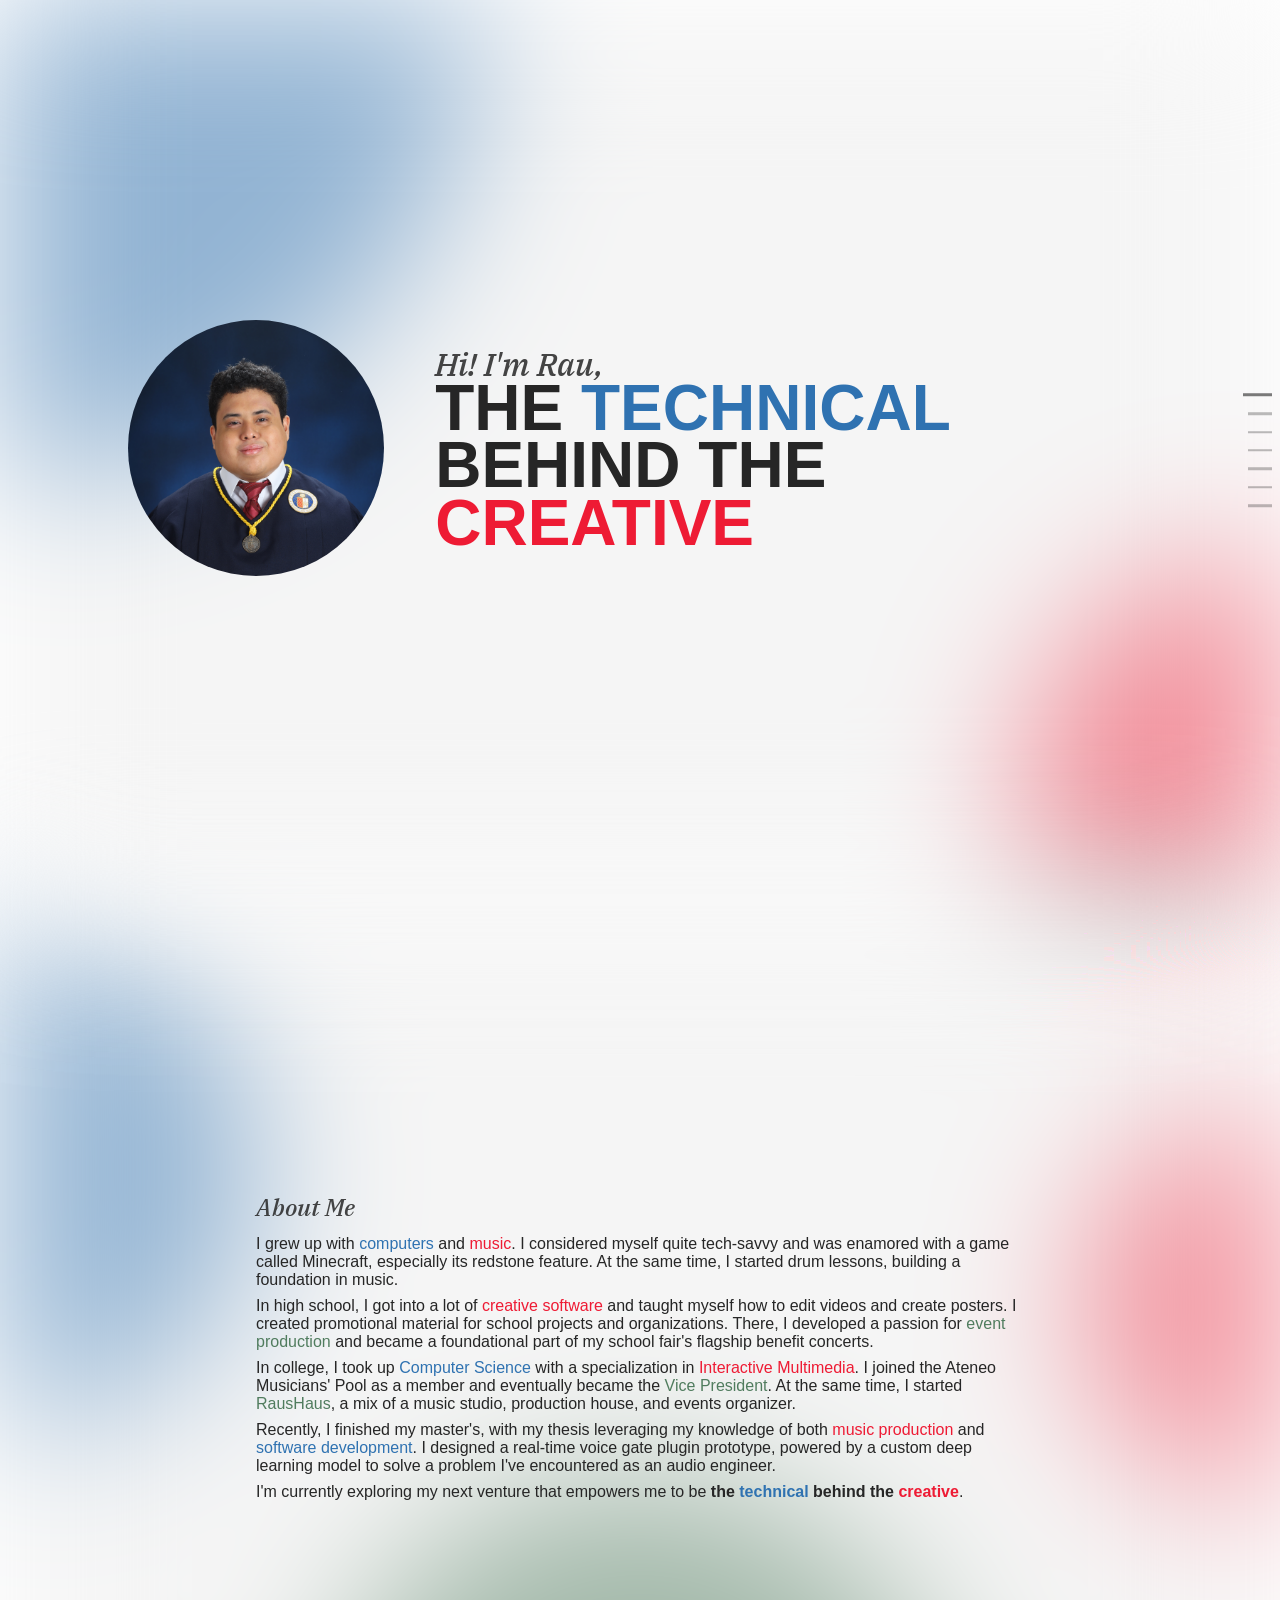
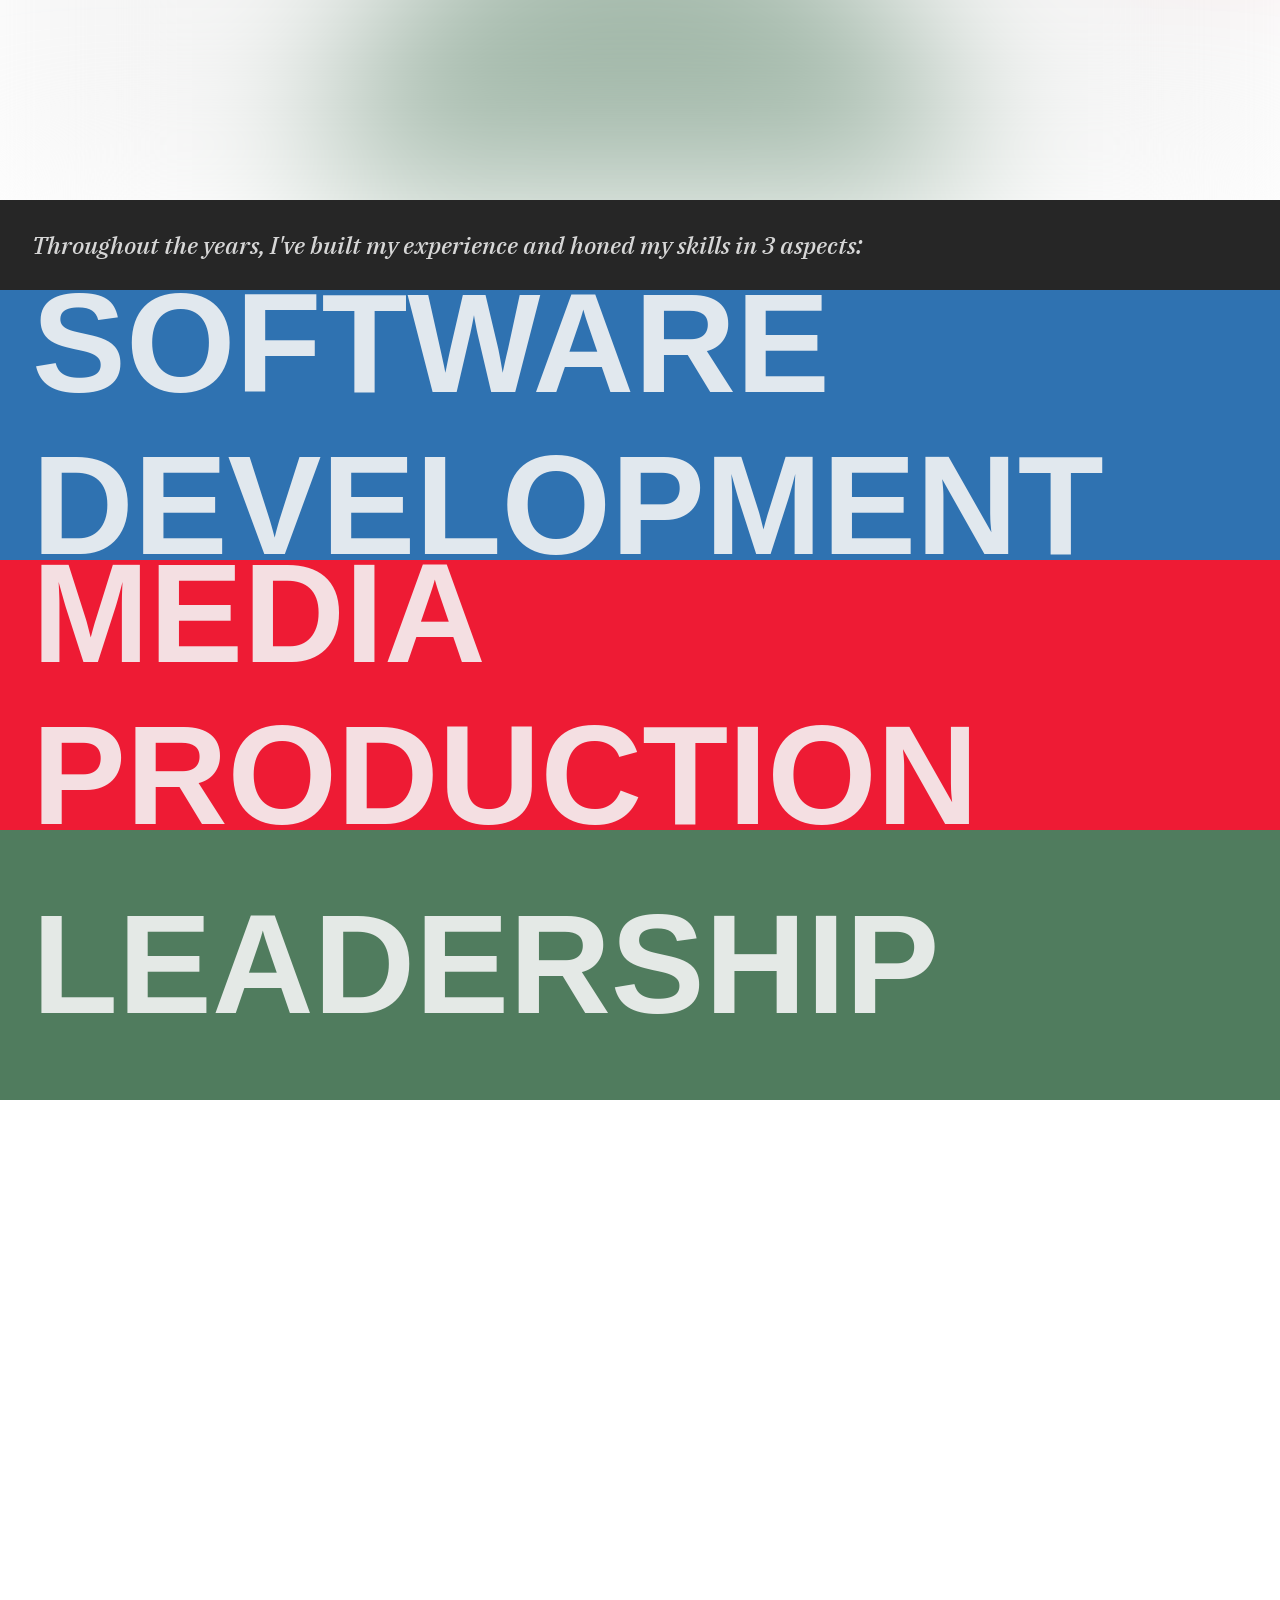
==== index.html @ 8a5af9f5 "Add spotify oembed cache for media portfolio" ====
<!DOCTYPE html>
<html lang="en" class="hide-scrollbar">
<link rel="apple-touch-icon" sizes="180x180" href="assets/favicon/apple-touch-icon.png">
<link rel="icon" type="image/png" sizes="32x32" href="assets/favicon/favicon-32x32.png">
<link rel="icon" type="image/png" sizes="16x16" href="assets/favicon/favicon-16x16.png">
<link rel="manifest" href="/site.webmanifest">
<head>
    <style>
    @import url('https://fonts.googleapis.com/css2?family=Google+Sans+Flex:opsz,wdth,wght,GRAD@6..144,25..151,1..1000,0..100&family=IBM+Plex+Serif:ital,wght@0,100;0,200;0,300;0,400;0,500;0,600;0,700;1,100;1,200;1,300;1,400;1,500;1,600;1,700&display=swap');
    </style>
    <meta charset="UTF-8">
    <meta name="viewport" content="width=device-width, initial-scale=1.0">
    <title>Rau Layug</title>
    <link rel="stylesheet" href="css/style.css">
    <script src="js/main.js" defer></script>
</head>
<body>
    <div class="scroll-indicator">
        <button class="scroll-line google-sans-flex-normal" data-target="#hero" aria-label="Go to Home section">
            <span class="scroll-line-visual"></span>
            <span class="scroll-line-label">Home</span>
        </button>
        <button class="scroll-line google-sans-flex-normal" data-target="#about" aria-label="Go to About section">
            <span class="scroll-line-visual"></span>
            <span class="scroll-line-label">About</span>
        </button>
        <button class="scroll-line google-sans-flex-normal" data-target="#experience" aria-label="Go to Experience section">
            <span class="scroll-line-visual"></span>
            <span class="scroll-line-label">Experience</span>
        </button>
        <button class="scroll-line google-sans-flex-normal" data-target="#experience?software-development" aria-label="Go to Software Development section">
            <span class="scroll-line-visual"></span>
            <span class="scroll-line-label">Software Development</span>
        </button>
        <button class="scroll-line google-sans-flex-normal" data-target="#experience?media-production" aria-label="Go to Media Production section">
            <span class="scroll-line-visual"></span>
            <span class="scroll-line-label">Media Production</span>
        </button>
        <button class="scroll-line google-sans-flex-normal" data-target="#experience?leadership" aria-label="Go to Leadership section">
            <span class="scroll-line-visual"></span>
            <span class="scroll-line-label">Leadership</span>
        </button>
        <button class="scroll-line google-sans-flex-normal" data-target="#contact" aria-label="Go to Contact section">
            <span class="scroll-line-visual"></span>
            <span class="scroll-line-label">Contact</span>
        </button>
    </div>

    <section id="hero">
        <div class="image">
            <img src="/assets/images/hero/toga.webp" alt="">
        </div>
        <div class="text">
            <h2 class="ibm-plex-serif-medium-italic">Hi! I'm Rau,</h2>
            <h1 class="google-sans-flex-extrabold">THE <span class="accent-1">TECHNICAL</span> <br>BEHIND THE <span class="accent-2">CREATIVE</span></h1>
        </div>
    </section>

    <section id="about">
        <h2 class="ibm-plex-serif-medium-italic">About Me</h2>
        <p class="google-sans-flex-normal">
            I grew up with <span class="accent-1">computers</span> and <span class="accent-2">music</span>. I considered myself quite tech-savvy and was enamored with a game called Minecraft, especially its redstone feature. At the same time, I started drum lessons, building a foundation in music.
        </p>
        <p class="google-sans-flex-normal">
            In high school, I got into a lot of <span class="accent-2">creative software</span> and taught myself how to edit videos and create posters. I created promotional material for school projects and organizations. There, I developed a passion for <span class="accent-3">event production</span> and became a foundational part of my school fair's flagship benefit concerts.
        </p>
        <p class="google-sans-flex-normal">
            In college, I took up <span class="accent-1">Computer Science</span> with a specialization in <span class="accent-2">Interactive Multimedia</span>. I joined the Ateneo Musicians' Pool as a member and eventually became the <span class="accent-3">Vice President</span>. At the same time, I started <span class="accent-3">RausHaus</span>, a mix of a music studio, production house, and events organizer.    
        </p>
        <p class="google-sans-flex-normal">
            Recently, I finished my master's, with my thesis leveraging my knowledge of both <span class="accent-2">music production</span> and <span class="accent-1">software development</span>. I designed a real-time voice gate plugin prototype, powered by a custom deep learning model to solve a problem I've encountered as an audio engineer.
        </p>
        <p class="google-sans-flex-normal">
            I'm currently exploring my next venture that empowers me to be <b>the <span class="accent-1">technical</span> behind the <span class="accent-2">creative</span></b>.
        </p>
    </section>

    <section id="experience">
        <div id="experience-override" class="aspects-menu">

            <!-- DESCRIPTION -->
            <div class="description">
                <h2 class="ibm-plex-serif-medium-italic">Throughout the years, I've built my experience and honed my skills in 3 aspects:</h2>
            </div>

            <!-- SOFTWARE DEVELOPMENT -->
            <div class="aspect" data-aspect="software-development">
                
                <div class="header">
                    <h1 class="google-sans-flex-extrabold-condensed">SOFTWARE DEVELOPMENT</h1>
                </div>

                <div class="content">
                    <!-- EDUCATION -->
                    <h1 class="google-sans-flex-extrabold">Education</h1>   
                    <div class="education">
                        <h2 class="ibm-plex-serif-medium-italic">Schooling</h2>
                        <div class="schooling-content">
                            <img src="/assets/images/software-development/admu_logo.webp" alt="ADMU Logo">

                            <ol class="timeline">
                                <li class="timeline-entry">
                                    <span class="timeline-marker"></span>
                                    <div class="timeline-body google-sans-flex-normal">
                                        <h3 class="school">Ateneo de Manila University</h3>
                                        <p class="degree">Master of Science, Computer Science</p>
                                        <p class="metadata">2024 - 2026 &nbsp;·&nbsp; GPA: 3.67</p>
                                        <p class="list-title">Scholarship</p>
                                        <ul class="list">
                                            <li>CHED DOST-SEI ERDT Scholar</li>
                                        </ul>
                                        <p class="list-title">Conference</p>
                                        <ul class="list">
                                            <li>2026 Joint International Conference on Digital Arts, Media and Technology with ECTI Northern Section Conference on Electrical, Electronics, Computer and Telecommunication Engineering (ECTI DAMT & NCON)</li>
                                            <li>Acceptance: AI and Machine Learning, Digital Arts and Media</li>
                                            <li>Publication: AI and Machine Learning</li>
                                        </ul>
                                        <p class="list-title">SOSE Recognition Program</p>
                                        <ul class="list">
                                            <li>Graduate Student Research and Publications</li>
                                            <li>Graduate Scholars</li>
                                            <li>Student Leaders</li>
                                            <li>Student Athletes, Performers, Competition Winners</li>
                                        </ul>
                                    </div>
                                </li>

                                <li class="timeline-entry">
                                    <span class="timeline-marker"></span>
                                    <div class="timeline-body google-sans-flex-normal">
                                        <h3 class="school">Ateneo de Manila University</h3>
                                        <p class="degree">Bachelor of Science, Computer Science</p>
                                        <p class="degree">Specialization in Interactive Multimedia</p>
                                        <p class="metadata">2020 - 2024 &nbsp;·&nbsp; GPA: 3.74</p>
                                        <p class="list-title">Awards</p>
                                        <ul class="list">
                                            <li>Magna Cum Laude</li>
                                        </ul>
                                    </div>
                                </li>
                            </ol>
                        </div>

                        <h2 class="ibm-plex-serif-medium-italic">Research</h2>
                        <div class="research-content">
                            <div class="research google-sans-flex-normal" data-tab-name="Master's Thesis">
                                <h3 class="title">Real-Time Speaker Sensitive Audio Gating via Supervised Frame-Level Speaker Recognition</h3>
                                <p class="desc">Presents a modification to the foundation of a noise gate plug-in to create a more intelligent and context-aware system focused on target-speaker identification. A supervised, text-independent, and frame-wise personal voice activity detection model based on <a href="https://www.researchgate.net/publication/345141910_Personal_VAD_Speaker-Conditioned_Voice_Activity_Detection" target="_blank">Ding et al. (2019)</a> is proposed and refined to process audio in real-time with minimal CPU utilization.</p>
                                <p class="desc">The model outperformed a standard noise gate, demonstrating the feasibility of applying deep learning models in real-time audio systems and the potential of personal voice activity detection as a control mechanism for adaptive audio effects.</p>
                                <p class="tech">Python, PyTorch, Torch, Google Colab, C++, JUCE Framework</p>
                                <hr>
                                <a href="https://ieeexplore.ieee.org/abstract/document/11460001/" class="button" target="_blank">IEEE Publication</a>
                            </div>
                            <div class="research google-sans-flex-normal" data-tab-name="Undergraduate Thesis">
                                <h3 class="title">Analyzing Queen's Discography Using K-Means, DBScan, and Affinity Propogation Based on Full and Reduced Musical Feature Sets</h3>
                                <p class="desc">Compares K-Means, DBSCAN, and Affinity Propagation clustering on Queen's discography using full and reduced musical feature sets extracted from preprocessed MIDI data.</p>
                                <p class="desc">Preprocessing included MIDI feature extraction, dataset pruning, and feature engineering. A custom analysis tool was also created in Google Sheets to compute quantitative data and aid in qualitative analysis.</p>
                                <p class="desc">The reduced feature set paired with Affinity Propagation gave the most analytically valuable results.</p>
                                <p class="tech">Python, scikit-learn, jSymbolic, Google Sheets</p>
                                <hr>
                                <a href="/assets/images/research/undergrad_thesis_poster.jpg" class="button" target="_blank">Thesis Poster</a>
                            </div>
                            <div class="research google-sans-flex-normal" data-tab-name="Host OS Hypervisor Comparative Analysis">
                                <h3 class="title">Comparative Analysis of the Impact of Host Operating System on the Performance of Type 2 Hypervisors</h3>
                                <p class="desc">Compares Windows 11, macOS, and Linux Mint as host operating systems for a Type 2 hypervisor, using a triple-boot setup on a single machine. Results show the impact of each host OS on virtual machine performance, thermal behavior, and resource utilization.</p>
                                <p class="desc">Findings highlight trade-offs between raw performance, thermal efficiency, and resource allocation across the three systems, offering guidance and trade-offs on selecting an optimal host OS for virtualization.</p>
                                <p class="tech">VirtualBox, Boot Camp, Geekbench, PassMark, RAMSpeed, MPrime</p>
                            </div>
                            <div class="research google-sans-flex-normal" data-tab-name="Webscraping & Sentiment Analysis">
                                <h3 class="title">Examining Player Popularity and Fan Discourse Surrounding Gilas Pilipinas on YouTube and Rappler</h3>
                                <p class="desc">Examines player popularity and fan discourse surrounding Gilas Pilipinas on YouTube and Rappler from July to September 2024. Using web scraping and sentiment analysis, the study identifies the most discussed players, sentiment trends per player, frequently associated keywords and language patterns, and key differences in tone and discourse style between the two platforms.</p>
                                <p class="desc">Findings highlight how platform and audience shape sports discourse, offering insight into the cultural dynamics of Gilas Pilipinas fandom in the Philippines.</p>
                                <p class="tech">Python, Beautiful Soup, YouTube API, NLTK, scikit-learn</p>
                            </div>
                        </div>
                    </div>

                    <!-- RESUME -->
                    <h1 class="google-sans-flex-extrabold">My Resume</h1>
                    <a href="/assets/software-development/rau_layug_cv.pdf" target="_blank" class="button google-sans-flex-normal">Rau Layug - CV</a>

                    <!-- PROJECTS -->
                    <h1 class="google-sans-flex-extrabold">Projects</h1>
                    <div class="projects google-sans-flex-normal">
                        
                        <!-- Portfolio Website -->
                        <div class="project left">
                            <div class="media">
                                <img class="expandable-image border-out" src="assets/images/software-development/portfolio_website.png" alt="personal portfolio website">
                            </div>
                            <div class="text" data-flex-basis="50">
                                <h2 class="ibm-plex-serif-medium-italic">Portfolio Website</h2>
                                <p class="desc">Designed and built a personal portfolio site from scratch in vanilla HTML, CSS, and JavaScript.</p>
                                <p class="desc">Features responsive design, media modals, a custom scrollbar, and scroll hijacking.</p>
                                <p class="desc">Deployed on GitHub Pages with a custom domain configured via Namecheap DNS.</p>
                                <p class="tech">HTML, CSS, JavaScript</p>
                            </div>
                        </div>
                        
                        <!-- Voice Gate -->
                        <div class="project right">
                            <div class="media">
                                <div class="voice-gate-grid">
                                    <img class="expandable-image border-out" src="assets/images/software-development/inference_thread.jpeg" alt="inference thread containing the model">
                                    <img class="expandable-image border-out" src="assets/images/software-development/main_thread.jpeg" alt="main audio processing thread">
                                    <img class="expandable-image border-in" src="assets/images/software-development/embedding_menu.jpeg" alt="embedding submenu">
                                    <img class="expandable-image border-in" src="assets/images/software-development/voice_gate_ui.jpeg" alt="voice gate menu ui">
                                </div>
                            </div>
                            <div class="text" data-flex-basis="50">
                                <h2 class="ibm-plex-serif-medium-italic">Voice Gate Audio Plugin</h2>
                                <p class="desc">A VST/AU plugin prototype that identifies the active speaker in real time and gates the signal accordingly, allowing a target voice through while suppressing unwanted speakers or background talkers.</p>
                                <p class="desc">Product of my Master's Thesis.</p>
                                <p class="tech">Torch, C++, JUCE Framework</p>
                            </div>
                        </div>

                        <!-- Captioning Pipeline -->
                        <div class="project left">
                            <div class="media">
                                <div class="media-card video" data-id="LPWzZl-3Rhk" data-message="Please turn on closed captions (cc)"></div>
                            </div>
                            <div class="text" data-flex-basis="60">
                                <h2 class="ibm-plex-serif-medium-italic">Karaoke-Style Video Captioning Pipeline</h2>
                                <p class="desc">This pipeline automates the creation of karaoke-style subtitles for music video releases.</p>
                                <p class="desc">Vocal audio and corresponding lyrics are fed into <a href="https://github.com/jianfch/stable-ts" target="_blank">stable-ts</a>, an OpenAI Whisper-based tool, to align word timing. Output is batch converted to .ass subtitle format, verified in Aegisub, and batch converted to .ytt for upload to YouTube.</p>
                                <p class="desc">This tool has been customized for RausHaus Productions' kareoke-style video releases, streamlining a process that would otherwise require manual subtitle timing for every release.</p>
                                <p class="tech">Python, stable-ts, Aegisub, YTSubConverter</p>
                            </div>
                        </div>
                    </div>

                    <!-- SKILLS -->
                    <h1 class="google-sans-flex-extrabold">Skills</h1>

                    <h2 class="ibm-plex-serif-medium-italic">Tools</h2>
                    <div class="skills google-sans-flex-normal">
                        
                        <!-- languages -->
                        <div class="skill-category">
                            <h3 class="label bg-accent-1">Languages</h3>
                            <div class="category-element-container">
                                <div class="category-element hoverable" data-picture="python" data-name="Python" data-href="https://www.python.org/"></div>
                                <div class="category-element hoverable" data-picture="cpp" data-name="C++" data-href="https://isocpp.org/"></div>
                                <div class="category-element hoverable" data-picture="java" data-name="Java" data-href="http://oracle.com/java/"></div>
                                <div class="category-element hoverable" data-picture="google_apps_script" data-name="Google Apps Script" data-href="https://developers.google.com/apps-script"></div>
                                <div class="category-element hoverable" data-picture="html" data-name="HTML" data-href="https://html.spec.whatwg.org/"></div>
                                <div class="category-element hoverable" data-picture="css" data-name="CSS" data-href="https://www.w3.org/TR/css/"></div>
                                <div class="category-element hoverable" data-picture="javascript" data-name="JavaScript" data-href="https://www.oracle.com/developer/javascript/"></div>
                            </div>
                        </div>

                        <!-- frameworks & libraries -->
                        <div class="skill-category">
                            <h3 class="label bg-accent-1">Frameworks &amp; Libraries</h3>
                            <ul class="category-element-container">
                                <div class="category-element hoverable" data-picture="juce" data-name="JUCE" data-href="https://juce.com/"></div>
                                <div class="category-element hoverable" data-picture="nltk" data-name="Natural Language Toolkit" data-href="https://www.nltk.org/"></div>
                                <div class="category-element hoverable" data-picture="numpy" data-name="NumPy" data-href="https://numpy.org/"></div>
                                <div class="category-element hoverable" data-picture="pandas" data-name="Pandas" data-href="https://pandas.pydata.org/"></div>
                                <div class="category-element hoverable" data-picture="pytorch" data-name="PyTorch" data-href="https://pytorch.org/"></div>
                                <div class="category-element hoverable" data-picture="scikit_learn" data-name="scikit-learn" data-href="http://scikit-learn.org/"></div>
                                <div class="category-element hoverable" data-picture="seaborn" data-name="Seaborn" data-href="https://seaborn.pydata.org/"></div>
                            </ul>
                        </div>

                        <!-- tools & platforms -->
                        <div class="skill-category">
                            <h3 class="label bg-accent-1">Tools &amp; Platforms</h3>
                            <ul class="category-element-container">
                                <div class="category-element hoverable" data-picture="colab" data-name="Google Colab" data-href="https://colab.research.google.com/"></div>
                                <div class="category-element hoverable" data-picture="github" data-name="GitHub" data-href="https://github.com/"></div>
                                <div class="category-element hoverable" data-picture="vscode" data-name="Visual Studio Code" data-href="https://code.visualstudio.com/"></div>
                            </ul>
                        </div>
                    </div>

                    <h2 class="ibm-plex-serif-medium-italic">Courses</h2>
                    <div class="courses google-sans-flex-normal">
                        <div class="course-entry box-shadow">
                            <img src="assets/images/software-development/the_odin_project.png" alt="">
                            <div class="text">
                                <h3 class="title">Web Development Foundations</h3>
                                <div class="foundation">The Odin Project</div>
                                <p class="desc">HTML, CSS, JavaScript fundamentals, Git, command line basics, and responsible problem-solving for beginning web development.</p>
                            </div>
                        </div>

                        <div class="course-entry box-shadow">
                            <img src="assets/images/software-development/udemy.jpg" alt="">
                            <div class="text">
                                <h3 class="title">Speaker Recognition by Quan Wang</h3>
                                <div class="foundation">Udemy</div>
                                <p class="desc">Audio processing, feature extraction, speaker recognition, machine learning, and neural networks. Python and PyTorch for machine learning.</p>
                            </div>
                        </div>
                    </div>
                </div>
            </div>

            <!-- MEDIA PRODUCTION -->
            <div class="aspect" data-aspect="media-production">
                <div class="header">
                    <h1 class="google-sans-flex-extrabold-condensed">MEDIA PRODUCTION</h1>
                </div>
                <div class="content">

                    <!-- SHORT WRITEUP -->
                    <h1 class="google-sans-flex-extrabold">My Creative Journey</h1>
                    <p class="google-sans-flex-normal">
                        In preschool to grade school, I took up drum lessons as a hobby. From high school, I taught myself other instruments and picked up music production software along the way.
                    </p>
                    <p class="google-sans-flex-normal">
                        Along the way, I also got into video editing and graphic design. At this point multimedia has been a key skill of mine.
                    </p>
                    
                    <!-- PORTFOLIO -->
                    <h1 class="google-sans-flex-extrabold">Portfolio</h1>
                    
                    <!-- audio -->
                    <div class="portfolio-container">
                        <h2 class="ibm-plex-serif-medium-italic">Audio</h2>

                        <div class="filter google-sans-flex-normal">
                            <div class="button">Filter</div>
                            <div class="panel">
                                <div class="option-container">
                                    <span class="label">ROLE</span>
                                    <hr>
                                    <div class="option" data-value="production"></div>
                                    <div class="option" data-value="mixing"></div>
                                    <div class="option" data-value="mastering"></div>
                                </div>
                                <div class="option-container">
                                    <span class="label">INSTRUMENT</span>
                                    <hr>
                                    <div class="option" data-value="guitar"></div>
                                    <div class="option" data-value="drums"></div>
                                    <div class="option" data-value="bass"></div>
                                    <div class="option" data-value="synth"></div>
                                    <div class="option" data-value="keys"></div>
                                    <div class="option" data-value="percussion"></div>
                                </div>
                            </div>
                        </div>

                        <div class="google-sans-flex-normal works-wrapper">
                            <div class="media-card song" data-id="1kYQKiIcKlb50gdGV0bQgI" data-artist="Kai Buizon, crwn" data-chips="mixing,mastering"></div>
                            <div class="media-card song" data-id="0ow5vB5lXD4qgyIxfPpyQM" data-artist="Lucas Pison" data-chips="mixing,mastering"></div>
                            <div class="media-card song" data-id="3iagBbwPvqBZ2kFQnemEE6" data-artist="Lucas Pison, Chezka" data-chips="mixing,mastering"></div>
                            <div class="media-card song" data-id="3bpPHTbLo2wiF2x4J4y0Cj" data-artist="Lucas Pison" data-chips="production,mixing,mastering,drums"></div>
                            <div class="media-card song" data-id="32IWTxGjwmhxCUWKBgecsQ" data-artist="Lucas Pison" data-chips="production,mixing,mastering,drums"></div>
                            <div class="media-card song" data-id="1juV1TCsmEqNL03TVk8k5x" data-artist="Lucas Pison" data-chips="production,mixing,mastering,drums"></div>
                            <div class="media-card song" data-id="2haqjiB5dQSfwovW5oiUn0" data-artist="Kai Buizon" data-chips="production,mixing,mastering,guitar,drums,bass,synth,keys,percussion"></div>
                            <div class="media-card song" data-id="4FaWPZS9dsm8k8sPkd44W1" data-artist="Franz Guico" data-chips="production,mixing,mastering,drums"></div>
                            <div class="media-card song" data-id="0QCwknZiYdZRHkjac10BOI" data-artist="Carrot Mayor, Austri" data-chips="production,mixing,mastering,guitar,synth,keys"></div>
                            <div class="media-card song" data-id="0MYRK3ocJnenzLJBp1GxmD" data-artist="Chezka" data-chips="drums"></div>
                            <div class="media-card song" data-id="6mQKP6IMP9Qg2g3Ju0bbc2" data-artist="Kai Buizon" data-chips="production,mixing,mastering,drums,percussion"></div>
                            <div class="media-card song" data-id="3E7EsJm3RxeRrnSMiupBrC" data-artist="15J" data-chips="production,mixing,mastering"></div>
                            <div class="media-card song" data-id="3g7yrEUqTBxUVWvsBXFMVq" data-artist="Lucy Dee" data-chips="production,mixing,mastering"></div>
                            <div class="media-card song" data-id="60oohRtbXDZbyEmpO6oEAt" data-artist="Lucy Dee" data-chips="production,mixing,mastering"></div>
                            <div class="media-card song" data-id="5UNFbQZaxC88MuxfZOTp6V" data-artist="Lucy Dee" data-chips="production,mixing,mastering"></div>
                            <div class="media-card song" data-id="64eiQPbADxKi4H8N0bgwpK" data-artist="Lucy Dee" data-chips="production,mixing,mastering"></div>
                            <div class="media-card song" data-id="1KfxbuUy9cWsPRjuuljShz" data-artist="Lagooon" data-chips="production,mixing,mastering,synth"></div>
                            <div class="media-card song" data-id="3BhOzMmYRcTHbzmH7X59lH" data-artist="Lagooon" data-chips="production,mixing,mastering,drums"></div>
                            <div class="media-card song" data-id="0KhegH7Z23Dez5NglRrQbr" data-artist="Lagooon" data-chips="production,mixing,mastering,drums"></div>
                            <div class="media-card song" data-id="2fVtuaYfVXX64mkuAHGBUE" data-artist="Austri" data-chips="production,mixing,mastering,drums,percussion"></div>
                            <div class="media-card song" data-id="4DCOZFMGjRxtiAwLhyTI6r" data-artist="Austri" data-chips="production,mixing,mastering,drums"></div>
                            <div class="media-card song" data-id="2Whketr8HKdZx8LVTaj05M" data-artist="Austri" data-chips="production,mixing,mastering"></div>
                            <div class="media-card song" data-id="6omGpXXBK0tM03XOhn5ERV" data-artist="Austri" data-chips="production,mixing,mastering,percussion"></div>
                            <div class="media-card song" data-id="5lCtCHQSn1GT8Bl5sqL7qo" data-artist="Austri" data-chips="production,mixing,mastering"></div>
                            <div class="media-card song" data-id="72sRAIUPIKOJ6xJIMzdmdw" data-artist="Franz Guico" data-chips="production,mixing,mastering"></div>
                            <div class="media-card song" data-id="3xRDwgMuIpHhwYhFgmXYYI" data-artist="Franz Guico" data-chips="production,mixing,mastering,drums"></div>
                            <div class="media-card song" data-id="6bWN5GvozwypfQqcaLMgmW" data-artist="Franz Guico" data-chips="production,mixing,mastering"></div>
                            <div class="media-card song" data-id="70Xh6rPSOqaknC4JZAGO6d" data-artist="Franz Guico" data-chips="production,mixing,mastering,drums"></div>
                            <div class="media-card song" data-id="1LnhOtkfLIJCDZN2tvzHpK" data-artist="Franz Guico" data-chips="mixing,mastering"></div>
                            <div class="media-card song" data-id="7ieJTv5nDCDMLYdeBesVzF" data-artist="Franz Guico" data-chips="production,mixing,mastering,percussion"></div>
                            <div class="media-card song" data-id="70X0O8es8b43ZsZd2CAJti" data-artist="Franz Guico" data-chips="production,mixing,mastering,drums"></div>
                            <div class="media-card song" data-id="5HEI2rmQyjvREYu30rMiWm" data-artist="15J" data-chips="mixing,mastering"></div>
                            <div class="media-card song" data-id="42rm5mIAvkZbl01IOtazQY" data-artist="vice*" data-chips="mixing,mastering"></div>
                            <div class="media-card song" data-id="0QcVotYSMxZqCHhHRcaUqs" data-artist="Franz Guico" data-chips="production,mixing,mastering"></div>
                            <div class="media-card song" data-id="03B9qkMF0i6rollZHWSvPw" data-artist="Franz Guico" data-chips="production,mixing,mastering,drums"></div>
                        </div>
                    </div>
                    
                    <!-- video -->
                    <div class="portfolio-container">
                        <h2 class="ibm-plex-serif-medium-italic">Video</h2>
                        <div class="filter google-sans-flex-normal">
                            <div class="button">Filter</div>
                            <div class="panel">
                                <div class="option-container">
                                    <div class="option" data-value="management"></div>
                                    <div class="option" data-value="audio"></div>
                                    <div class="option" data-value="editing"></div>
                                </div>
                            </div>
                        </div>
                        <div class="google-sans-flex-normal works-wrapper">
                            <div class="media-card video" data-id="Kdvhs_dLAKI" data-chips="management,audio,editing"></div>
                            <div class="media-card video" data-id="UFdLqlq3BJY" data-chips="management,audio,editing"></div>
                            <div class="media-card video" data-id="jv45Pl7Kz9s" data-chips="management,audio,editing"></div>
                            <div class="media-card video" data-id="Cgroqm2gbfA" data-chips="management,audio,editing"></div>
                            <div class="media-card video" data-id="Ihft8OMU7EU" data-chips="management,audio,editing"></div>
                            <div class="media-card video" data-id="o66v2zbVj9c" data-chips="management,audio,editing"></div>
                            <div class="media-card video" data-id="JeVCArN2fTg" data-chips="management,audio,editing"></div>
                            <div class="media-card video" data-id="Fi_gxaNS4jQ" data-chips="management,audio,editing"></div>
                            <div class="media-card video" data-id="tLKYVPxtA7A" data-chips="management,audio,editing"></div>
                            <div class="media-card video" data-id="-HsdqSGeH-c" data-chips="management,audio,editing"></div>
                            <div class="media-card video" data-id="IsINANFeIpk" data-chips="management,audio,editing"></div>
                            <div class="media-card video" data-id="JfMWOOFmHc4" data-chips="audio"></div>
                            <div class="media-card video" data-id="W_HeYRhwxtU" data-chips="management,audio"></div>
                            <div class="media-card video" data-id="PLVIZiBPc4w" data-chips="management,audio"></div>
                        </div>
                    </div>

                    <!-- SKILLS -->
                    <h1 class="google-sans-flex-extrabold">Tools</h1>
                    <div class="skills google-sans-flex-normal">
                        
                        <!-- audio -->
                        <div class="skill-category">
                            <h3 class="label bg-accent-2">Audio</h3>
                            <div class="category-element-container">
                                <div class="category-element hoverable" data-picture="logic_pro" data-name="Logic Pro" data-href="https://www.apple.com/logic-pro/"></div>
                                <div class="category-element hoverable" data-picture="ableton_live" data-name="Ableton Live" data-href="https://www.ableton.com/en/"></div>
                                <div class="category-element hoverable" data-picture="reaper" data-name="Reaper" data-href="https://www.reaper.fm/"></div>
                                <div class="category-element hoverable" data-picture="wwise" data-name="Wwise" data-href="https://www.audiokinetic.com/en/wwise/"></div>
                                <div class="category-element hoverable" data-picture="max" data-name="Max" data-href="https://cycling74.com/products/max"></div>
                                <div class="category-element hoverable" data-picture="audacity" data-name="Audacity" data-href="https://www.audacityteam.org/"></div>
                            </div>
                        </div>
                        
                        <!-- video -->
                        <div class="skill-category">
                            <h3 class="label bg-accent-2">Video</h3>
                            <div class="category-element-container">
                                <div class="category-element hoverable" data-picture="davinci_resolve" data-name="DaVinci Resolve" data-href="https://www.blackmagicdesign.com/products/davinciresolve"></div>
                                <div class="category-element hoverable" data-picture="premiere_pro" data-name="Adobe Premiere Pro" data-href="https://www.adobe.com/products/premiere.html"></div>
                                <div class="category-element hoverable" data-picture="final_cut_pro" data-name="Final Cut Pro" data-href="https://www.apple.com/final-cut-pro/"></div>
                                <div class="category-element hoverable" data-picture="after_effects" data-name="Adobe After Effects" data-href="https://www.adobe.com/products/aftereffects.html"></div>
                                <div class="category-element hoverable" data-picture="obs_studio" data-name="OBS Studio" data-href="https://obsproject.com/"></div>
                            </div>
                        </div>
                        
                        <!-- graphics -->
                        <div class="skill-category">
                            <h3 class="label bg-accent-2">Graphics</h3>
                            <div class="category-element-container">
                                <div class="category-element hoverable" data-picture="photoshop" data-name="Adobe Photoshop" data-href="https://www.adobe.com/products/photoshop.html"></div>
                                <div class="category-element hoverable" data-picture="illustrator" data-name="Adobe Illustrator" data-href="https://www.adobe.com/products/illustrator.html"></div>
                                <div class="category-element hoverable" data-picture="figma" data-name="Figma" data-href="https://www.figma.com/"></div>
                                <div class="category-element hoverable" data-picture="canva" data-name="Canva" data-href="https://www.canva.com/"></div>
                            </div>
                        </div>
                    </div>
                </div>
            </div>

            <!-- LEADERSHIP -->
            <div class="aspect" data-aspect="leadership">
                <div class="header">
                    <h1 class="google-sans-flex-extrabold-condensed">LEADERSHIP</h1>
                </div>
                <div class="content google-sans-flex-normal">
                    
                    <!-- RAUSHAUS -->
                    <h1 class="google-sans-flex-extrabold">RausHaus</h1>
                    <div class="entry left">
                        <div class="media">
                            <img class="expandable-image border-out" data-width="49" src="assets/images/leadership/raushaus/bedroom1.jpg" alt="my bedroom back in 2020">
                            <img class="expandable-image border-out" data-width="49" src="assets/images/leadership/raushaus/bedroom2.jpg" alt="my bedroom back in 2020">
                            <p>My highschool friends and I DIYing a recorded session</p>
                        </div>
                        <div class="text">
                            <h2 class="ibm-plex-serif-medium-italic">RausHaus</h2>
                            <p class="desc">is a Manila-based media collective comprised of young, passionate, and hardworking artists, photographers, and creatives.</p>
                            <p class="desc">It started as a sort of joke when friends back in high school would consistently rehearse in my bedroom (Rau's House).</p>
                        </div>
                    </div>

                    <div class="entry right">
                        <div class="media">
                            <img class="expandable-image border-out" data-width="49" src="assets/images/leadership/raushaus/studio1.png" alt="editing a live session">
                            <img class="expandable-image border-out" data-width="49" src="assets/images/leadership/raushaus/studio3.png" alt="dj'ing session">
                            <p>The RausHaus Studio</p>
                        </div>
                        <div class="text">
                            <h2 class="ibm-plex-serif-medium-italic">Music Studio</h2>
                            <p class="desc">When the pandemic hit and everyone was stuck at home, I started to learn how to produce and record music from my bedroom.</p>
                            <p class="desc">What started as a joke eventually became a real studio as I found myself increasingly invested in recording and making music.</p>
                            <p class="desc">Now, RausHaus is an actual recording, mixing, and mastering studio that produces music from demos into actual ready-to-release works.</p>
                        </div>
                    </div>

                    <div class="entry left">
                        <div class="media">
                            <img class="expandable-image border-out" data-width="45" src="assets/images/leadership/raushaus/the_haus_anniv1.jpg" alt="the haus anniversary 1">
                            <img class="expandable-image border-out" data-width="45" src="assets/images/leadership/raushaus/the_haus_anniv2.jpg" alt="the haus anniversary 2">
                            <p>The Haus Anniversaries</p>
                        </div>
                        <div class="text">
                            <h2 class="ibm-plex-serif-medium-italic">The Haus</h2>
                            <p class="desc">is the DJ event arm by Juan Aruego (WEGS) and Gabe Ocampo (GABRIEL).</p>
                            <p class="desc">It's partners with multiple local bars to curate events that make you dance, bounce and shake.</p>
                        </div>
                    </div>

                    <div class="entry right">
                        <div class="media">
                            <img class="expandable-image border-out" data-width="80" src="assets/images/leadership/raushaus/studio2.png" alt="live at raushaus recording session">
                            <p>Live at RausHaus Recording Session</p>
                        </div>
                        <div class="text">
                            <h2 class="ibm-plex-serif-medium-italic">Live at RausHaus</h2>
                            <p class="desc">is live session arm headed by me and Gabe Ocampo.</p>
                            <p class="desc">It empowers local musicians and their music by giving a platform for live performances fully-produced in the studio.</p>
                        </div>
                    </div>

                    <div class="entry left">
                        <div class="media events-grid">
                            <img class="expandable-image border-out" data-width="100" src="assets/images/leadership/raushaus/kibutzi.jpg" alt="kibutzi in the haus poster">
                            <img class="expandable-image border-out" data-width="100" src="assets/images/leadership/raushaus/lucy_dee.jpg" alt="lucy dee ep launch poster">
                            <img class="expandable-image border-out" data-width="100" src="assets/images/leadership/raushaus/lagooon_launch.jpg" alt="lagooon single launch poster">
                            <img class="expandable-image border-out" data-width="100" src="assets/images/leadership/raushaus/franz_guico.jpg" alt="franz guico album launch poster">
                            <p>Various RausHaus Event Posters</p>
                        </div>
                        <div class="text">
                            <h2 class="ibm-plex-serif-medium-italic">Events</h2>
                            <p class="desc">make a core part of RausHaus in championing local Filipino music and giving avenues for our friends hoping to break into the industry through gigs and event launches.</p>
                        </div>
                    </div>


                    <!-- AMP -->
                    <h1 class="google-sans-flex-extrabold">Ateneo Musicians' Pool</h1>
                    <p class="desc">is the premier musical organization of Ateneo.</p>
                    <p class="desc">I entered in 2020 as a Sound Engineering and Bands member.</p>

                    <div class="entry right">
                        <div class="media">
                            <img class="expandable-image border-out" data-width="38" src="assets/images/leadership/amp/amazing wheel.jpg" alt="AMazing Logo">
                            <img class="expandable-image border-out" data-width="58" src="assets/images/leadership/amp/amazing.jpg" alt="AMazing Wheel">
                            <p>My AMazing Initiative</p>
                        </div>
                        <div class="text">
                            <h2 class="ibm-plex-serif-medium-italic">Sound Engineering Head</h2>
                            <p class="desc">was the role I was appointed to in my second year.</p>
                            <p class="desc">I developed the AMazing initiative, where members formed teams to submit a recorded genre-swapped cover song.</p>
                            <p class="desc">I applied my knowledge in live-streaming, graphic design, and event production to make this online event possible.</p>  
                        </div>
                    </div>

                    <div class="entry left">
                        <div class="media">
                            <img class="expandable-image border-out" data-width="32" src="assets/images/leadership/amp/workshop1.jpg" alt="audience listening to the workshop">
                            <img class="expandable-image border-out" data-width="32" src="assets/images/leadership/amp/workshop2.jpg" alt="toneejay introduction">
                            <img class="expandable-image border-out" data-width="32" src="assets/images/leadership/amp/workshop3.jpg" alt="toneejay presenting">
                            <p>TONEEJAY x Jess & Pat's Songwriting Workshop</p>
                        </div>
                        <div class="text">
                            <h2 class="ibm-plex-serif-medium-italic">Artist Management Head</h2>
                            <p class="desc">was my penultimate role in the organization.</p>
                            <p class="desc">I designed and implemented the application process for over 250 applicants.</p>
                            <p class="desc">I mounted the TONEEJAY x Jess & Pat's Songwriting workshop and concert, which leveraged my network and event organization experience.</p>  
                        </div>
                    </div>

                    <div class="entry right">
                        <div class="media">
                            <img class="expandable-image border-out" data-width="80" src="assets/images/leadership/amp/officers.jpg" alt="amp27 officer group picture">
                            <p>AMP27 Officers</p>
                        </div>
                        <div class="text">
                            <h2 class="ibm-plex-serif-medium-italic">Vice President for Administration</h2>
                            <p class="desc">was my final role in the Ateneo Musicians' Pool.</p>
                            <p class="desc">I developed and oversaw the application process of over 600 applicants.</p>
                            <p class="desc">I also directed administrative operations and streamlined processes across departments by managing and improving organizational databases, digital workspaces, and document systems.</p>
                            <p class="desc">Lastly, I led officer transition and turnover as well as migrating our entire organizational database in line with the school's transition from the Google Workspace to Microsoft 365.</p>  
                        </div>
                    </div>

                    <h1 class="google-sans-flex-extrabold">Volunteer Work</h1>
                    <div class="entry left">
                        <div class="media">
                            <img class="expandable-image border-out" data-width="40" src="assets/images/leadership/volunteer/pr1mero.jpg" alt="pr1mero: sulyap poster">
                            <img class="expandable-image border-out" data-width="40" src="assets/images/leadership/volunteer/yugto.jpg" alt="paralaya: yugto poster">
                            <p>Ateneo Senior High School Music Event Posters</p>
                        </div>
                        <div class="text">
                            <h2 class="ibm-plex-serif-medium-italic">Ateneo Senior High School Fair</h2>
                            <p class="desc">In my stay at Ateneo, I played a major part in the Ateneo Senior High School Fairs as a core member of their Special Events committee.</p>
                            <p class="desc">For two years, I helped organize the first Ateneo Senior High School Fair benefit concert.</p>
                            <p class="desc">I led teams in negotiating and securing the budget and agreements for artist bookings, resulting in over 5000 attendees over the two events.</p>
                        </div>
                    </div>

                    <div class="entry right">
                        <div class="media">
                            <img class="expandable-image border-out" data-width="40" src="assets/images/leadership/volunteer/kinabookasan.jpg" alt="kinabookasan tournament poster">
                            <p>KinaBOOKasan Benefit Tournament Poster</p>
                        </div>
                        <div class="text">
                            <h2 class="ibm-plex-serif-medium-italic">KinaBOOKasan Literacy Program</h2>
                            <p class="desc">is a community literacy project that focuses on helping public school students.</p>
                            <p class="desc">I set up and live-streamed the Call of Duty: Mobile portion of the benefit gaming tournament.</p>
                        </div>
                    </div>

                    
                    <div class="entry left">
                        <div class="media">
                            <img class="expandable-image border-out" data-width="45" src="assets/images/leadership/volunteer/klimaksyon1.jpg" alt="klimaksyon day 1 poster">
                            <img class="expandable-image border-out" data-width="45" src="assets/images/leadership/volunteer/klimaksyon2.jpg" alt="klimaksyon day 2 poster">
                            <p>KlimAksyon Webinar Poster</p>
                        </div>
                        <div class="text">
                            <h2 class="ibm-plex-serif-medium-italic">Kalinga est. 2020</h2>
                            <p class="desc">is a fundraising project to help Filipino sectors affected by the pandemic in partnership with Covid-Afflicted Relief Efforts.</p>
                            <p class="desc">I set up and live-streamed the webinar and trained a small team in livestreaming for future events.</p>
                        </div>
                    </div>
                </div>
            </div>
        </div>
    </section>

    <section id="contact">
        <div class="text">
            <h1 class="google-sans-flex-extrabold">Send me a message!</h1>
            <h3 class="google-sans-flex-normal">Have a project in mind?<br>
                Want to get in touch? <br>
                I'd love to hear from you. </h3>
        </div>
        <form class="contact-form">
            <input type="text" id="subject" class="google-sans-flex-normal" placeholder="Subject" required>
            <textarea id="message" class="google-sans-flex-normal" placeholder="Your message" rows="6" required></textarea>
            <button type="button" id="contactButton" class="google-sans-flex-normal">Send</button>
        </form>
    </section>

    <section id="footer">
        <div class="content">
            <div class="info">
                <h3 class="google-sans-flex-extrabold">Website Information</h3>
                <ul class="google-sans-flex-normal">
                    <li>Made by Rau Layug</li>
                    <li>Hosted using GitHub Pages</li>
                    <li>Domain from namecheap</li>
                </ul>
            </div>
            <div class="quick-links">
                <h3 class="google-sans-flex-extrabold">Quick Links</h3>
                <ul class="google-sans-flex-normal">
                    <li><a href="#hero">Home</a></li>
                    <li><a href="#contact">Contact</a></li>
                    <li><a href="#experience?leadership">Leadership</a></li>
                    <li><a href="#experience?media-production">Media Production</a></li>
                    <li><a href="#experience?software-development">Software Development</a></li>
                </ul>
            </div>
            <div class="socials">
                <h3 class="google-sans-flex-extrabold">Socials</h3>
                <ul class="google-sans-flex-normal">
                    <li><a href="https://www.instagram.com/raulayug/" target="_blank">Instagram</a></li>
                    <li><a href="https://www.linkedin.com/in/raulayug/" target="_blank">LinkedIn</a></li>
                    <li><a href="mailto:raulayug@gmail.com">raulayug@gmail.com</a></li>
                </ul>
            </div>
        </div>
        <div class="back-to-top">
            <button id="backToTopButton" aria-label="Back to top">↑</button>
        </div>
    </section>
</body>
</html>
---- css/style.css ----
/* --- GLOBALS --- */
:root {
    --white:       #F5F5F5;
    --black:       #262626;
    --accent-1:    #2F72B1;
    --accent-2:    #EE1B34;
    --accent-3:    #507C5E;
}

* { box-sizing: border-box; margin: 0; padding: 0; }

html {
    scroll-snap-type: y mandatory;
    scroll-behavior: smooth;
    overflow-y: scroll;

    scrollbar-width: none; 
    -ms-overflow-style: none; 

    font-size: 18px;
}

/* --- FONTS --- */
.ibm-plex-serif-medium-italic {
    font-family: "IBM Plex Serif", serif;
    font-weight: 500;
    font-style: italic;
}

.google-sans-flex-normal {
    font-family: "Google Sans Flex", sans-serif;
    font-optical-sizing: auto;
    font-weight: 400;
    font-style: normal;
    font-variation-settings:
        "slnt" 0,
        "wdth" 100,
        "GRAD" 0,
        "ROND" 0;
}

.google-sans-flex-extrabold {
    font-family: "Google Sans Flex", sans-serif;
    font-optical-sizing: auto;
    font-weight: 800;
    font-style: normal;
    font-variation-settings:
        "slnt" 0,
        "wdth" 75,
        "GRAD" 100,
        "ROND" 0;
}

.google-sans-flex-extrabold-condensed {
    font-family: "Google Sans Flex", sans-serif;
    font-optical-sizing: auto;
    font-weight: 800;
    font-style: normal;
    font-variation-settings:
        "slnt" 0,
        "wdth" 35,
        "GRAD" 100,
        "ROND" 0;
}

/* --- OTHER GLOBALS --- */

h2 { opacity: 85%; }
.accent-1 { color: var(--accent-1); }
.accent-2 { color: var(--accent-2); }
.accent-3 { color: var(--accent-3); }
.bg-accent-1 { background-color: var(--accent-1); }
.bg-accent-2 { background-color: var(--accent-2); }
.bg-accent-3 { background-color: var(--accent-3); }

.media-card:hover,
.expandable-image:hover,
.hoverable:hover {
    cursor: pointer;
    transform: scale(101%);
    box-shadow: 0 0 0.75rem 0 rgba(0, 0, 0, 0.25);
    transition: transform 0.2s, box-shadow 0.2s;
}

.box-shadow { box-shadow: 0 0 0.75rem 0 rgba(0, 0, 0, 0.25); }
.border-in { outline: solid 0.2rem var(--black); outline-offset: -0.2rem; }
.border-out { border: solid 0.2rem var(--black); }

.media-card {
    display: flex;
    flex-flow: column;

    border-radius: 1rem;
    padding: 1rem;
    
    background-color: #1F1F1F;
    color: var(--white);

    .chip-container,
    .instrum-container {
        margin-top: 0.2rem;
        display: flex;
        flex-flow: row nowrap;
        gap: 0.2rem;
        overflow: hidden;

        .media-chip {
            font-size: 0.7rem;
            padding: 0.2rem 0.3rem;
            border-radius: 0.2rem;
            color: var(--white);
        }

        .chip-more {
            display: flex;
            align-items: center;
            font-size: 0.6rem;
            color: var(--black);
            background-color: rgba(255, 255, 255, 0.75);
            border-radius: 50%;
        }
    }

    .title { text-overflow: ellipsis; overflow: hidden; white-space: nowrap; }

    &.song {
        width: 14rem;
        .thumbnail { margin-bottom: 0.2rem; aspect-ratio: 1; object-fit: cover; }
        .details { margin-bottom: 0.2rem; }
        .artist { opacity: 85%; }
    }

    &.video {
        width: 20rem;
        gap: 0.2rem;

        .thumbnail { margin-bottom: 0.2rem; aspect-ratio: 16/9; object-fit: cover; }

        .title { margin-bottom: 0.2rem; }

        .chip-container { margin-top: auto; }
    }
}

.modal {
    position: fixed;
    inset: 0;
    z-index: 200;
    opacity: 0;
    pointer-events: none;
    transition: opacity 0.2s ease;

    &.visible { opacity: 1; pointer-events: all; }

    .modal-backdrop {
        position: absolute;
        background-color: rgba(0, 0, 0, 0.7);
        inset: 0;
        cursor: pointer;
    }

    .modal-content {
        position: absolute;
        top: 50%;
        left: 50%;
        transform: translate(-50%, -50%);
        z-index: 100;

        iframe {
            width: min(50rem, 90dvw);
            aspect-ratio: 16 / 9;
            border: none;
            border-radius: 1rem;
        }

        img {
            border-radius: 1rem;
            max-height: 80dvh;
            max-width: 80dvw;
            object-fit: contain;
        }
    }

    .modal-caption {
        font-size: 1.5rem;
        color: var(--white);
        filter: drop-shadow(0 0 0.3rem rgba(255, 255, 255, 0.5));
        text-align: center;
    }

    .modal-chip-container {
        margin-top: 0.25rem;
        display: flex;
        gap: 0.25rem;

        .media-chip {
            font-weight: bold;
            padding: 0.3rem 0.4rem;
            border-radius: 0.3rem;
            color: var(--white);
        }
    }
}

.scroll-indicator {
    position: fixed;
    top: 50%;
    right: 0.5rem;
    transform: translateY(-50%);

    display: flex;
    flex-flow: column;
    align-items: flex-end;
    z-index: 10;

    .scroll-line {
        position: relative;

        display: flex;
        align-items: center;
        justify-content: flex-end;

        width: 3rem;
        padding: 0.5rem 0 0.5rem 0.5rem;
        border: none;
        background-color: transparent;
        cursor: pointer;

        .scroll-line-visual {
            width: 1.5rem;
            height: 0.15rem;
            background-color: var(--black);
            opacity: 0.3;
            transition: width 0.3s ease-in-out, opacity 0.3s ease-in-out;
        }

        .scroll-line-label {
            position: absolute;
            top: 50%;
            right: 90%;
            transform: translateY(-50%);

            padding: 0.4rem 0.75rem;
            border-radius: 0.3rem;
            background-color: var(--black);
            color: var(--white);
            font: inherit;
            font-size: 0.8rem;
            white-space: nowrap;

            opacity: 0;
            pointer-events: none;
            transition: opacity 0.2s ease-in-out;
        }

        &:hover .scroll-line-visual,
        &.active .scroll-line-visual {
            width: 1.8rem;
            height: 0.2rem;
            opacity: 60%;
        }

        &:hover .scroll-line-label { opacity: 85%; }
    }
}

/* --- SECTIONS --- */
#hero {
    height: 100vh;
    padding: 0 10%;
    color: var(--black);

    display: flex;
    flex-wrap: nowrap;
    align-items: center;
    gap: 4vw;

    .image {
        flex: 0 0 20vw;

        img {
            width: 100%;
            border-radius: 50%;
            object-fit: contain;
        }
    }

    .text {
        color: var(--black);
        flex: 1;

        h1 {
            font-size: 5vw;
            line-height: 0.9;
        }

        h2 {
            font-size: 2.5vw;
            line-height: 1;
        }
    }

    &:before {
        content: "";
        position: absolute;
        display: block;
        width: 100%;
        height: 100%;
        z-index: -1;
        background:
            radial-gradient(
            circle 30rem at 0 0,
            color-mix(in srgb, var(--accent-1) 50%, transparent) 100%,
            transparent 0
            ),
            radial-gradient(
            circle 16rem at 100vw 90vh,
            color-mix(in srgb, var(--accent-2) 50%, transparent) 100%,
            transparent 0
            ),
            var(--white);

        top: 0;
        left: 0;
        filter: blur(5rem);
        mix-blend-mode: hue;
    }
}

#about {
    height: 100vh;
    padding: 0 20%;
    color: var(--black);

    display: flex;
    flex-flow: column;
    align-items: flex-start;
    justify-content: center;

    position: relative;

    h2 { margin-bottom: 0.8rem; }
    p { margin-bottom: 0.5rem; }

    &:before {
        content: "";
        position: absolute;
        display: block;
        width: 100%;
        height: 100%;
        z-index: -1;
        background:
            radial-gradient(
            circle 16rem at 0 30vh,
            color-mix(in srgb, var(--accent-1) 50%, transparent) 100%,
            transparent 0
            ),
            radial-gradient(
            circle 12rem at 100vw 45vh,
            color-mix(in srgb, var(--accent-2) 50%, transparent) 100%,
            transparent 0
            ),
            radial-gradient(
            circle 20rem at 50vw 100vh,
            color-mix(in srgb, var(--accent-3) 50%, transparent) 100%,
            transparent 0
            ),
            var(--white);

        top: 0;
        left: 0;
        filter: blur(5rem);
        mix-blend-mode: hue;
    }
}

#experience {
    .aspects-menu {
        position: sticky;
        top: 0;
        height: 100vh;
        overflow: hidden;
        display: flex;
        flex-direction: column;

        .description {
            height: calc(10% * (1 - var(--expand-progress, 0)));
            padding: 0 2.5%;
            background-color: var(--black);
            color: var(--white);
            overflow: hidden;
        }

        .header h1 { opacity: 90%; font-size: 11vw; }

        .aspect {
            height: calc(30% * (1 - var(--expand-progress, 0)));
            padding: 0 2.5%;
            display: flex;
            flex-direction: column;
            overflow: hidden;
            color: var(--white);

            .header, .content { flex-shrink: 0; transition: opacity 0.1s linear; }

            &.active { height: calc(30% + (100% - 30%) * var(--expand-progress, 0)); }
            &[data-aspect="software-development"] { background-color: var(--accent-1); }
            &[data-aspect="media-production"] { background-color: var(--accent-2); }
            &[data-aspect="leadership"] { background-color: var(--accent-3); }
        }
    }

    .content {
        padding: 0 2.5% 5rem 2.5%;
        h1:not(:nth-child(1 of h1)) { margin-top: 2rem; }
    }

    /* software development */
    [data-aspect="software-development"] {
        .education {
            .schooling-content {
                display: flex;
                justify-content: center;

                img {
                    min-width: 14rem;
                    max-width: 20%;
                    object-fit: contain;
                    margin: 1.5rem;
                }

                .timeline { list-style: none; }

                .timeline-entry {
                    position: relative;
                    padding: 0 0 1.5rem 2.5rem;
                    --marker-size: 1rem;
                    --marker-top: 0.35rem;
                    --line-x: 0.5rem;

                    /* dot */
                    .timeline-marker {
                        position: absolute;
                        left: var(--line-x);
                        top: var(--marker-top);
                        width: var(--marker-size);
                        height: var(--marker-size);
                        transform: translateX(-50%);
                        border-radius: 50%;
                        background-color: currentColor;
                        z-index: 1;
                    }

                    /* bar */
                    &::before {
                        content: "";
                        position: absolute;
                        left: var(--line-x);
                        top: calc(var(--marker-top) + var(--marker-size) / 2);
                        bottom: calc(-1 * (var(--marker-top) + var(--marker-size) / 2));
                        width: 0.15rem;
                        transform: translateX(-50%);
                        background-color: currentColor;
                        opacity: 0.6;
                    }

                    &:last-child::before { display: none; }
                }

                * { line-height: 1.25; }
                .school { font-size: 1.6rem; }
                .degree { font-size: 1.2rem; }
                .metadata {font-size: 1.1rem; }
                .metadata, .list { opacity: 85%; }
                .list-title { font-weight: bold; margin-top: 0.2rem; }
                .list { padding-left: 1.1rem; max-width: 35rem;}
            }

            .research-content {
                display: flex;
                flex-flow: row wrap;
                align-items: stretch;
                justify-content: center;
                margin: 0.5rem 0;
                gap: 0.4rem;

                .research {
                    flex: 0 0 48%;
                    padding: 1rem;
                    border: solid 0.15rem var(--white);

                    hr {
                        border: none;
                        height: 2px;
                        background-color: var(--white);
                        opacity: 85%;
                        margin: 0.75rem 0;
                    }

                    /* tab name */
                    &::before {
                        content: attr(data-tab-name);
                        display: block;

                        margin: -1rem -1rem 1rem;
                        padding: 0.5rem 0.7rem;

                        background-color: var(--white);
                        color: var(--accent-1);
                        font-size: 1.25rem;;
                        font-weight: bold;
                        text-transform: uppercase;
                    }
                }
            }
        }

        .projects {
            .project {
                display: flex;
                align-items: center;
                margin-bottom: 1.5rem;

                &.left {
                    flex-flow: row;
                    .text { margin-left: 1rem; }
                }

                &.right {
                    flex-flow: row-reverse;
                    .text { margin-right: 1rem; text-align: right;}
                }

                .expandable-image {
                    max-height: 20rem;
                    max-width: 100%;
                    border-radius: 1rem;
                    margin-top: 0.5rem;
                }

                .media { display: flex; }
                .text { flex: 0 0 attr(data-flex-basis %); }
            }

            .voice-gate-grid {
                display: grid;
                gap: 0.5rem;
                grid-template-columns: 1fr 1fr 2.5fr;
                grid-template-rows: repeat(2, auto);

                :nth-child(1 of img) { grid-area: 1 / 1 / span 2 / span 1; }
                :nth-child(2 of img) { grid-area: 1 / 2 / span 2 / span 1; }
                :nth-child(3 of img) { grid-area: 1 / 3 / span 1 / span 1; }
                :nth-child(4 of img) { grid-area: 2 / 3 / span 1 / span 1; }

                img { margin: auto; }
            }
        }

        .courses {
            display: flex;
            margin-top: 0.5rem;
            gap: 1rem;
            margin-bottom: 3rem;

            .course-entry {
                display: flex;
                align-items: center;
                flex: 1 1 50%;

                background-color: var(--white);
                color: var(--black);
                padding: 0.75rem;

                img {
                    width: 9rem;
                    margin-right: 1rem;
                    border: solid 0.25rem var(--accent-1);
                    aspect-ratio: 1;
                }

                .text {
                    display: flex;
                    flex-flow: column;

                    .foundation { font-weight: bold; }
                }
            }
        }

        /* Globals */
        .tech::before { content: "Technologies: "; font-weight: bold; }

        .button {
            display: block;
            width: fit-content;

            padding: 0.5rem 0.75rem;
            margin: 0.5rem 0;
            border-radius: 0.5rem;

            font-weight: bold;
            text-decoration: none;

            background-color: var(--white);
            color: var(--accent-1);
            border: solid 0.15rem var(--white);

            transition: color 0.2s, background-color 0.2s, border-color 0.2s;

            &:hover {
                color: var(--white);
                border-color: var(--white);
                background-color: var(--accent-1);
            }

            &:after { content: " ↗"; font-family: ui-sans-serif, system-ui, sans-serif; }
        }
    }

    /* media production */
    [data-aspect="media-production"] {
        .portfolio-container {
            display: flex;
            flex-flow: column;
            border: solid 0.2rem var(--white);
            margin-bottom: 1rem;
            overflow: hidden;

            h2 {
                cursor: pointer;
                color: var(--accent-2);
                background-color: var(--white);
                padding: 0.5rem;
                opacity: 100%;

                .chevron {
                    display: inline-block;
                    transition: transform 0.2s ease;
                    font-style: normal;
                    font-size: 1rem;
                }
            }

            .filter {
                position: relative;
                display: flex;
                margin: 1rem 1rem 0;
                transition: opacity 0.2s ease, visibility 0.2s ease;

            
                .button {
                    cursor: pointer;
                    background-color: var(--black);
                    padding: 0.5rem 0.75rem;
                    border-radius: 0.5rem;
                    transition: background-color 0.2s ease, color 0.2s ease;

                    &.active { background-color: color-mix(in srgb, var(--black) 90%, var(--white)); }
                }

                .panel {
                    display: flex;
                    flex-flow: row;
                    align-items: flex-start;

                    gap: 0.5rem;

                    pointer-events: none;
                    position: absolute;
                    top: 100%;
                    left: 0;
                    z-index: 11;
                    background-color: var(--black);
                    border-radius: 0 0.5rem 0.5rem 0.5rem;
                    padding: 0.5rem;
                    opacity: 0;
                    transition: opacity 0.2s ease;

                    .option-container {
                        display: flex;
                        flex-flow: column;
                        align-items: flex-start;
                    }

                    .label {
                        font-size: 0.5rem;
                        opacity: 85%;
                    }

                    hr {
                        border: none;
                        height: 0.5px;
                        background-color: var(--white);
                        opacity: 50%;
                        width: 90%;
                    }

                    .option {
                        &::before { content: attr(data-value); }
                        font-size: 0.7rem;
                        background-color: var(--black);
                        color: var(--white);
                        text-align: left;

                        padding: 0.3rem 0.3rem;
                        cursor: pointer;
                        border-radius: 0.3rem;
                        margin: 0.2rem 0;
                    }

                    .option.active { background-color: color-mix(in srgb, var(--black) 90%, var(--white)); }
                }

                .button:hover { border-radius: 0.5rem 0.5rem 0 0; }
                .button:has(+ .panel:hover) { border-radius: 0.5rem 0.5rem 0 0; }
                .button:hover ~.panel { opacity: 100%; pointer-events: all; }
                .panel:hover { opacity: 100%; pointer-events: all; }

                .option:hover { background-color: color-mix(in srgb, var(--black) 95%, var(--white)); }
            }

            .works-wrapper {
                overflow: hidden;
                transition: height 0.3s ease;
                display: flex;
                gap: 1rem;
                margin: 1rem;
                flex-flow: row wrap;
                justify-content: center;

                .media-card.filtered-out { display: none; }
            }

            .works-wrapper.graphics .expandable-image { max-width: 50%; border-radius: 1rem; margin: 1rem; }

            &.collapsed {
                .filter {
                    opacity: 0;
                    pointer-events: none;
                    margin: 0;
                }

                .button { display: none; }

                .works-wrapper {
                    transition: margin 0.2s ease;
                    margin: 0;
                }
            }
        }
    }

    [data-aspect="leadership"] {
        .entry {
            display: flex;
            align-items: center;
            margin-bottom: 1.5rem;

            &.left {
                flex-flow: row;
                .text { margin-left: 1rem; }
            }

            &.right {
                flex-flow: row-reverse;
                .text { margin-right: 1rem; text-align: right;}
            }

            .expandable-image {
                max-height: 20rem;
                max-width: 100%;
                border-radius: 1rem;
                margin-top: 0.5rem;
                object-fit: cover;
            }

            .media {
                display: flex;
                flex-flow: row wrap;
                gap: 0.3rem;
                justify-content: center;
                width: auto;

                .expandable-image { width: attr(data-width %); max-height: 24rem; }

                p {
                    width: 100%;
                    text-align: center;
                    font-size: 0.75rem;
                    opacity: 85%;
                }
            }

            .media.events-grid {
                flex: 1 1 80%;
                display: grid;
                grid: 1fr 1fr auto / 1fr 1fr;
                justify-items: center;
                align-items: center;
                min-width: 24rem;

                p { grid-column: 1 / span 2; }
            }

            .text { flex: 0 0 attr(data-flex-basis %); }
        }
    }

    .skills {
        margin: 0.5rem 0;
        display: flex;
        flex-flow: column;
        align-items: center;

        h3 {
            margin: auto;
            padding: 0 0.5rem;
            z-index: 1;
        }

        .skill-category {
            display: flex;
            flex-flow: column;
            margin-bottom: 1rem;
        }

        .category-element-container {
            display: flex;
            flex-flow: row wrap;
            align-items: center;
            justify-content: center;
            gap: 1rem;

            position: relative;
            margin-top: -0.7rem;
            padding: 1rem;

            border: solid 0.2rem var(--white);
            background-color: rgba(var(--white), 50%);
        }

        .category-element {
            background-color: var(--white);
            position: relative;
            width: 7rem;
            height: 7rem;
            padding: 0.75rem;
            text-align: center;
            z-index: 10;

            a { text-decoration: none; }

            img { width: 100%; }

            p {
                position: relative;

                background-color: var(--black);
                color: var(--white); 

                padding: 0.4rem 0.75rem;
                border-radius: 0.3rem;
                font-size: 0.8rem; 
                
                opacity: 0;
                pointer-events: none;

                transition: opacity 0.15s ease;
            }

            &:hover p { opacity: 85%; }
        }
    }

    .desc {
        &:nth-child(1 of .desc) { margin-top: 0.5rem; }
        &:nth-last-child(1 of .desc) { margin-bottom: 0.5rem; }
        a { color: var(--white); }

        padding: 0 0.75rem;
        opacity: 85%;
    }
}

#contact {
    padding: 0 20%;
    color: var(--black);
    background-color: var(--white);

    display: flex;
    gap: 2rem;
    align-items: center;
    justify-content: center;

    .text {
        flex: 0 1 40%;

        h1 {
            font-size: 2rem;
            margin-bottom: 0.25rem;
        }
    }

    form {
        flex: 1 1 60%;

        display: flex;
        flex-flow: column;
        gap: 0.5rem;

        input,
        textarea {
            padding: 1rem;
            border: 0.15rem solid var(--black);
            border-radius: 0.5rem;
            
            background-color: color-mix(in srgb, var(--black) 5%, var(--white));

            &:focus {
                outline: none;
                background-color: var(--white);
                border-color: var(--black);
            }
        }

        button {
            align-self: flex-start;
            padding: 0.7rem 1.25rem;
            font-weight: bold;

            border: none;
            border-radius: 0.5rem;

            background-color: var(--black);
            color: var(--white);

            &:hover {
                cursor: pointer;
                opacity: 0.85;
                transition: opacity 0.2s ease-in-out;
            }
        }
    }

    .input-error {
        border-color: var(--accent-2);
    }

    .shake {
        animation: shake 0.3s ease-in-out;
    }
}

@keyframes shake {
    0%, 100% { transform: translateX(0); }
    20%, 60% { transform: translateX(-3px); }
    40%, 80% { transform: translateX(3px); }
}

#footer {
    background-color: var(--black);
    color: var(--white);
    padding: 2.5rem 0;

    .content {
        display: flex;
        justify-content: space-between;
        flex-wrap: nowrap;
        margin: auto;
        width: 85%;

        div {
            display: flex;
            flex-flow: column;

            h3 { margin-bottom: 0.6rem; }

            ul {
                margin-left: 1rem;
                font-size: 0.9rem;
                list-style: none;
            }

            li { margin-bottom: 0.4rem; }
            
            a {
                text-decoration: none;
                color: var(--white);
                text-underline-offset: 0.3rem;; 
            }

            a:hover { text-decoration: underline; }
        }

        .quick-links {
            ul {
                display: grid;
                grid-template-columns: 1fr 1fr;
                column-gap: 1rem;
                row-gap: 0.4rem;
            }

            li:last-child {
                grid-column-start: 1;
                grid-column-end: 3;
            }

            li {
                margin: 0;
            }
        }
    }

    .back-to-top {
        position: relative;

        button {
            position: absolute;
            right: 1.5rem;
            top: calc(-1.5rem - 0.5rem);

            display: flex;
            align-items: center;
            justify-content: center;

            width: 3rem;
            height: 3rem;
            padding-bottom: 0.25rem;
            border-radius: 50%;
            border: none;
                
            background-color: var(--white);
            font-family: monospace;
            font-size: 2rem;
            cursor: pointer;
                
            &:hover {
                transform: scale(1.15);
                transition: transform 0.2s ease-in-out;
            }
        }
    }
}

/* --- VIEWS --- */
/* 4K */
@media (max-width: 1920px) {
    html { font-size: 16px; }
}

/* Laptop */
@media (max-width: 1024px) {
    html { font-size: 16px; }
}

/* Tablet */
@media (max-width: 768px) {
    html { font-size: 14px; }

    .media-card.song,
    .media-card.video
    {
        width: 12rem;
        .title { font-size: 1rem; }
        .artist { font-size: 0.85rem; }
        .media-chip { font-size: 0.55rem; padding: 0.15rem 0.225rem; }
    }

    #hero {
        flex-flow: column;
        justify-content: center;
        gap: 1rem;

        .image { max-width: 40%; }
        .text {
            flex: 0;

            h1 { font-size: 8vw; }
            h2 { font-size: 4vw; }
        }
    }

    #experience #experience-override {
        .header h1 { font-size: 16vw; }

        .schooling-content { flex-flow: column; align-items: center; }

        .research-content { flex-flow: column; }

        .project {
            flex-flow: column;
            .text { margin: 1rem 0 0 0; text-align: left; }
        }

        .courses { flex-direction: column; }

        .entry { flex-direction: column; }
        .entry.right .text { margin-left: 1rem; margin-right: 0; text-align: left; }
    }

    #contact {
        flex-flow: column;
        align-items: stretch;
        gap: 1rem;

        .text { flex: 0; }
        h3 { display: none; }
        
        form { flex: 0; }
    }

    #footer {
        .content { justify-content: space-around; }
        .content li { font-size: 0.8rem; }
        .content .info { display: none; }
    }
}

/* Mobile */
@media (max-width: 425px) {
    html { font-size: 12px; }
}
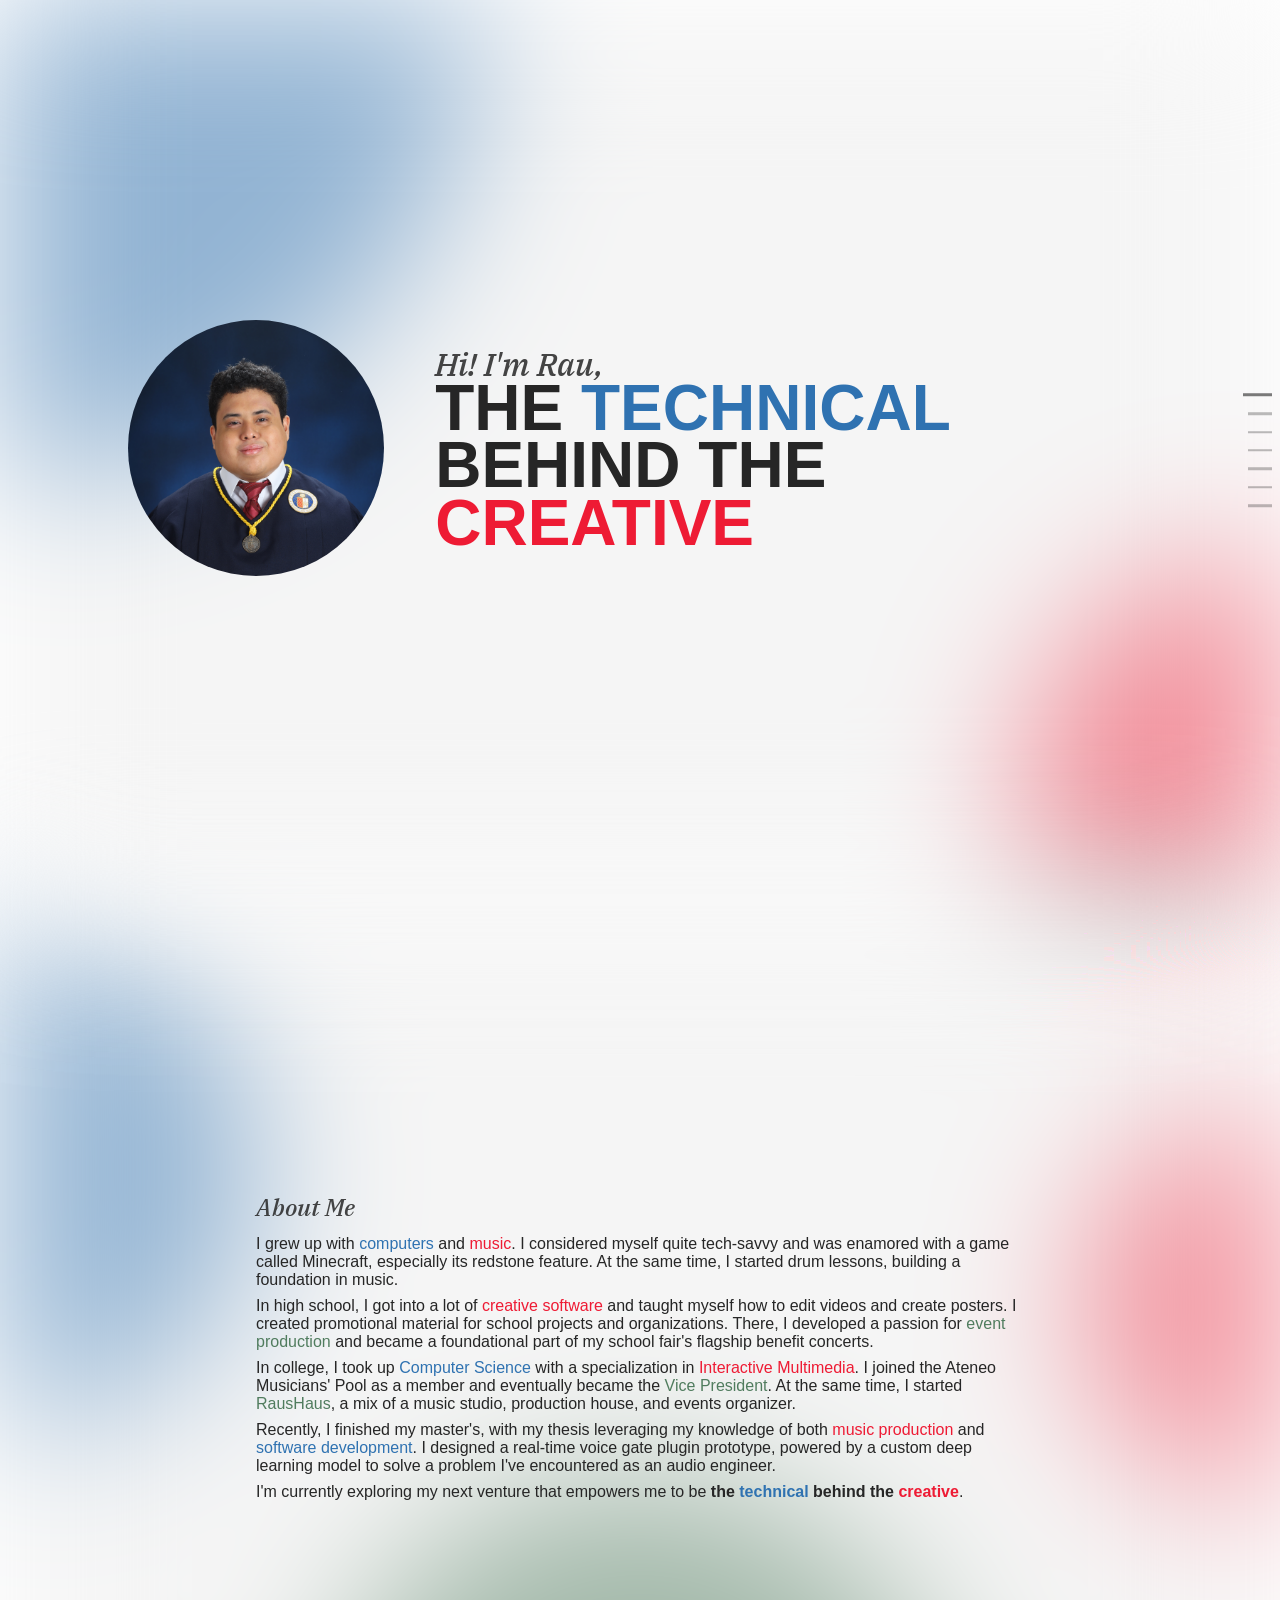
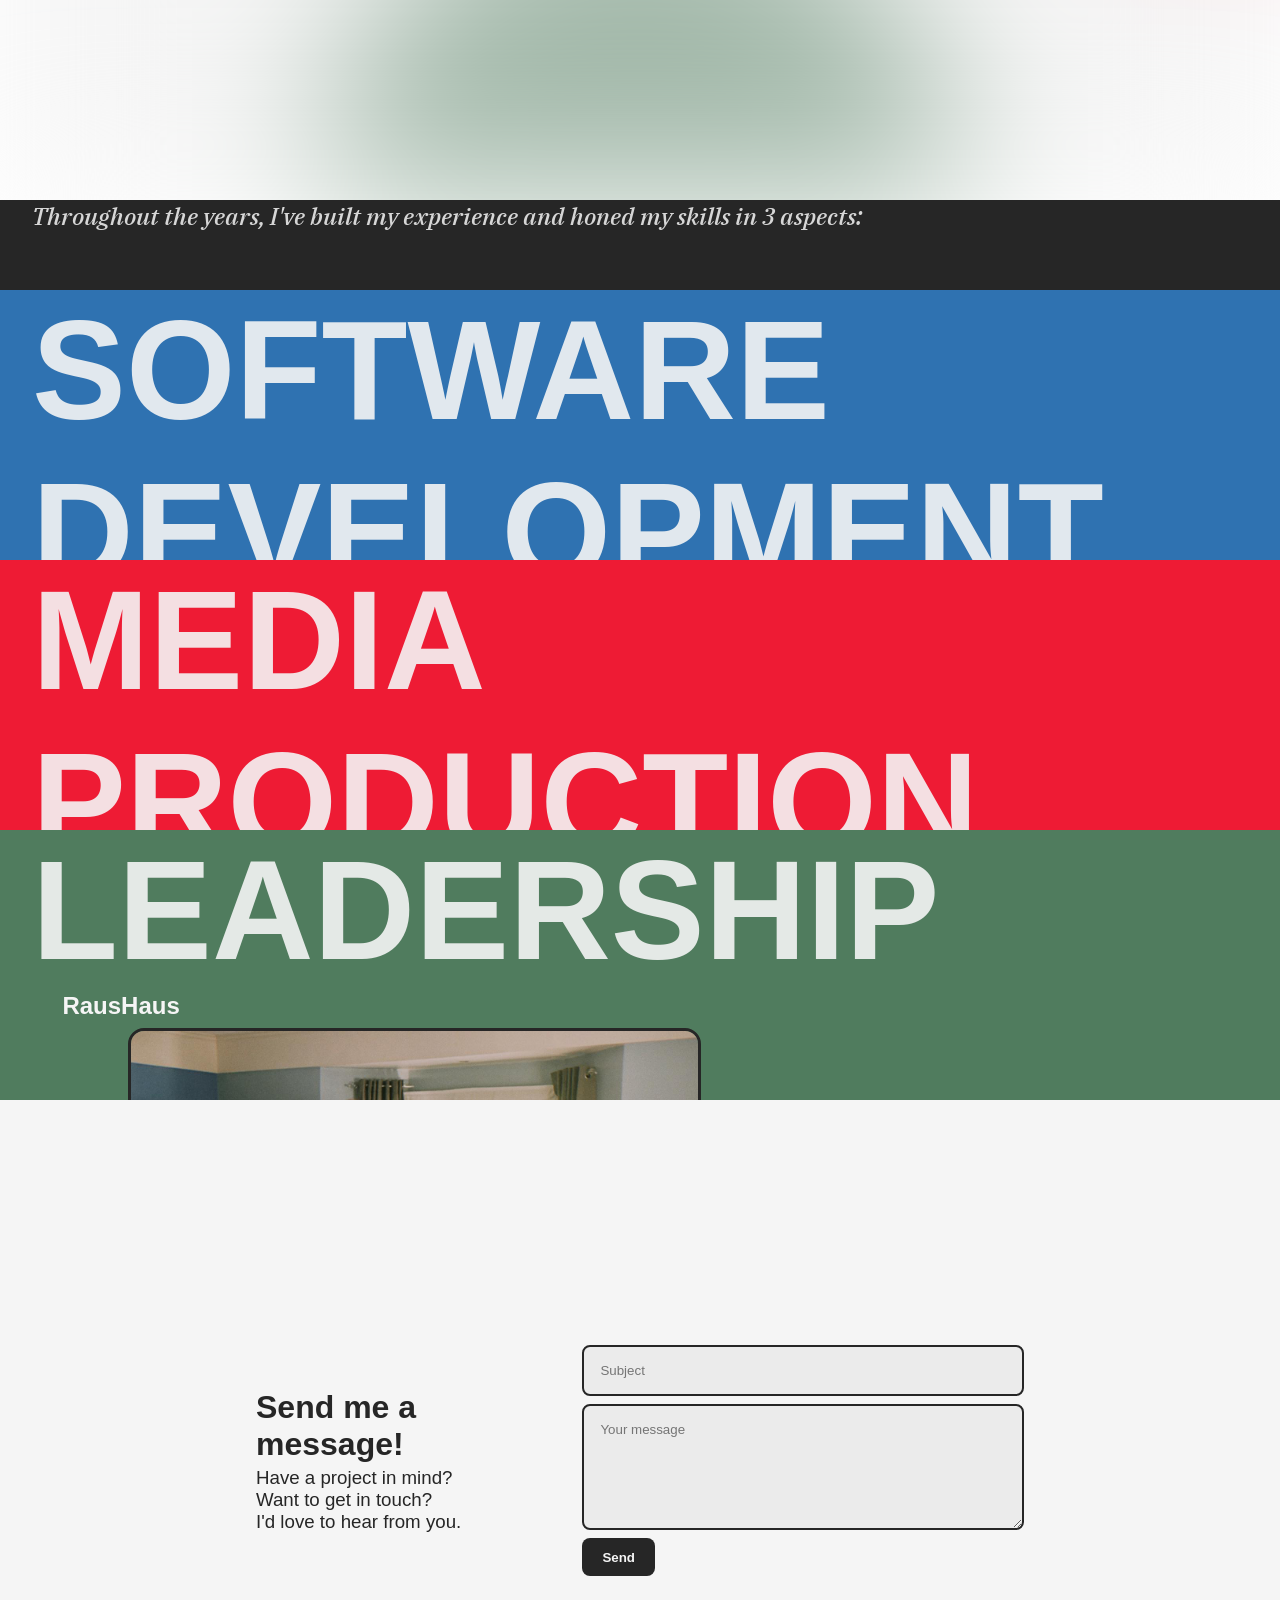
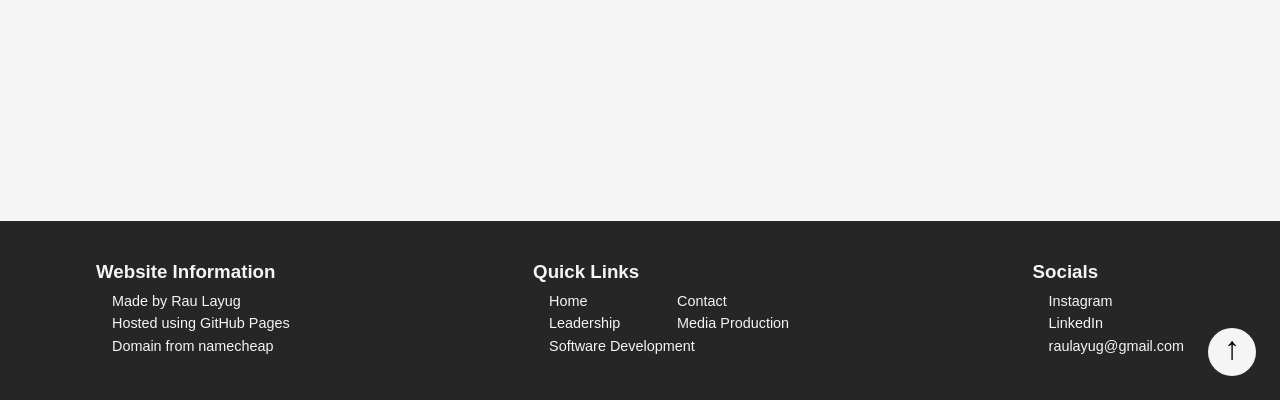
==== commit 55d02afa: "Add image lazy loading and alt attribute" ====
--- a/index.html
+++ b/index.html
@@ -3,13 +3,16 @@
 <link rel="apple-touch-icon" sizes="180x180" href="assets/favicon/apple-touch-icon.png">
 <link rel="icon" type="image/png" sizes="32x32" href="assets/favicon/favicon-32x32.png">
 <link rel="icon" type="image/png" sizes="16x16" href="assets/favicon/favicon-16x16.png">
-<link rel="manifest" href="/site.webmanifest">
+<link rel="manifest" href="assets/favicon/site.webmanifest">
 <head>
     <style>
     @import url('https://fonts.googleapis.com/css2?family=Google+Sans+Flex:opsz,wdth,wght,GRAD@6..144,25..151,1..1000,0..100&family=IBM+Plex+Serif:ital,wght@0,100;0,200;0,300;0,400;0,500;0,600;0,700;1,100;1,200;1,300;1,400;1,500;1,600;1,700&display=swap');
     </style>
     <meta charset="UTF-8">
     <meta name="viewport" content="width=device-width, initial-scale=1.0">
+    <meta
+        name="Rau Layug's Portfolio Website"
+        content="I'm a recent BS/MS Computer Science graduate with a knack for multimedia a proven track record for leadership. I'm currently exploring my next venture that empowers me to be the technical behind the creative.">
     <title>Rau Layug</title>
     <link rel="stylesheet" href="css/style.css">
     <script src="js/main.js" defer></script>
@@ -48,7 +51,7 @@
 
     <section id="hero">
         <div class="image">
-            <img src="/assets/images/hero/toga.webp" alt="">
+            <img fetchpriority="high" src="/assets/images/hero/toga.webp" alt="">
         </div>
         <div class="text">
             <h2 class="ibm-plex-serif-medium-italic">Hi! I'm Rau,</h2>
@@ -96,7 +99,7 @@
                     <div class="education">
                         <h2 class="ibm-plex-serif-medium-italic">Schooling</h2>
                         <div class="schooling-content">
-                            <img src="/assets/images/software-development/admu_logo.webp" alt="ADMU Logo">
+                            <img loading="lazy" src="/assets/images/software-development/admu_logo.webp" alt="ADMU Logo">
 
                             <ol class="timeline">
                                 <li class="timeline-entry">
@@ -186,7 +189,7 @@
                         <!-- Portfolio Website -->
                         <div class="project left">
                             <div class="media">
-                                <img class="expandable-image border-out" src="assets/images/software-development/portfolio_website.png" alt="personal portfolio website">
+                                <img loading="lazy" class="expandable-image border-out" src="assets/images/software-development/portfolio_website.png" alt="personal portfolio website">
                             </div>
                             <div class="text" data-flex-basis="50">
                                 <h2 class="ibm-plex-serif-medium-italic">Portfolio Website</h2>
@@ -201,10 +204,10 @@
                         <div class="project right">
                             <div class="media">
                                 <div class="voice-gate-grid">
-                                    <img class="expandable-image border-out" src="assets/images/software-development/inference_thread.jpeg" alt="inference thread containing the model">
-                                    <img class="expandable-image border-out" src="assets/images/software-development/main_thread.jpeg" alt="main audio processing thread">
-                                    <img class="expandable-image border-in" src="assets/images/software-development/embedding_menu.jpeg" alt="embedding submenu">
-                                    <img class="expandable-image border-in" src="assets/images/software-development/voice_gate_ui.jpeg" alt="voice gate menu ui">
+                                    <img loading="lazy" class="expandable-image border-out" src="assets/images/software-development/inference_thread.jpeg" alt="inference thread containing the model">
+                                    <img loading="lazy" class="expandable-image border-out" src="assets/images/software-development/main_thread.jpeg" alt="main audio processing thread">
+                                    <img loading="lazy" class="expandable-image border-in" src="assets/images/software-development/embedding_menu.jpeg" alt="embedding submenu">
+                                    <img loading="lazy" class="expandable-image border-in" src="assets/images/software-development/voice_gate_ui.jpeg" alt="voice gate menu ui">
                                 </div>
                             </div>
                             <div class="text" data-flex-basis="50">
@@ -278,7 +281,7 @@
                     <h2 class="ibm-plex-serif-medium-italic">Courses</h2>
                     <div class="courses google-sans-flex-normal">
                         <div class="course-entry box-shadow">
-                            <img src="assets/images/software-development/the_odin_project.png" alt="">
+                            <img loading="lazy" src="assets/images/software-development/the_odin_project.png" alt="">
                             <div class="text">
                                 <h3 class="title">Web Development Foundations</h3>
                                 <div class="foundation">The Odin Project</div>
@@ -287,7 +290,7 @@
                         </div>
 
                         <div class="course-entry box-shadow">
-                            <img src="assets/images/software-development/udemy.jpg" alt="">
+                            <img loading="lazy" src="assets/images/software-development/udemy.jpg" alt="">
                             <div class="text">
                                 <h3 class="title">Speaker Recognition by Quan Wang</h3>
                                 <div class="foundation">Udemy</div>
@@ -468,8 +471,8 @@
                     <h1 class="google-sans-flex-extrabold">RausHaus</h1>
                     <div class="entry left">
                         <div class="media">
-                            <img class="expandable-image border-out" data-width="49" src="assets/images/leadership/raushaus/bedroom1.jpg" alt="my bedroom back in 2020">
-                            <img class="expandable-image border-out" data-width="49" src="assets/images/leadership/raushaus/bedroom2.jpg" alt="my bedroom back in 2020">
+                            <img class="expandable-image border-out" data-width="49" loading="lazy" src="assets/images/leadership/raushaus/bedroom1.jpg" alt="my bedroom back in 2020">
+                            <img class="expandable-image border-out" data-width="49" loading="lazy" src="assets/images/leadership/raushaus/bedroom2.jpg" alt="my bedroom back in 2020">
                             <p>My highschool friends and I DIYing a recorded session</p>
                         </div>
                         <div class="text">
@@ -481,8 +484,8 @@
 
                     <div class="entry right">
                         <div class="media">
-                            <img class="expandable-image border-out" data-width="49" src="assets/images/leadership/raushaus/studio1.png" alt="editing a live session">
-                            <img class="expandable-image border-out" data-width="49" src="assets/images/leadership/raushaus/studio3.png" alt="dj'ing session">
+                            <img class="expandable-image border-out" data-width="49" loading="lazy" src="assets/images/leadership/raushaus/studio1.png" alt="editing a live session">
+                            <img class="expandable-image border-out" data-width="49" loading="lazy" src="assets/images/leadership/raushaus/studio3.png" alt="dj'ing session">
                             <p>The RausHaus Studio</p>
                         </div>
                         <div class="text">
@@ -495,8 +498,8 @@
 
                     <div class="entry left">
                         <div class="media">
-                            <img class="expandable-image border-out" data-width="45" src="assets/images/leadership/raushaus/the_haus_anniv1.jpg" alt="the haus anniversary 1">
-                            <img class="expandable-image border-out" data-width="45" src="assets/images/leadership/raushaus/the_haus_anniv2.jpg" alt="the haus anniversary 2">
+                            <img class="expandable-image border-out" data-width="45" loading="lazy" src="assets/images/leadership/raushaus/the_haus_anniv1.jpg" alt="the haus anniversary 1">
+                            <img class="expandable-image border-out" data-width="45" loading="lazy" src="assets/images/leadership/raushaus/the_haus_anniv2.jpg" alt="the haus anniversary 2">
                             <p>The Haus Anniversaries</p>
                         </div>
                         <div class="text">
@@ -508,7 +511,7 @@
 
                     <div class="entry right">
                         <div class="media">
-                            <img class="expandable-image border-out" data-width="80" src="assets/images/leadership/raushaus/studio2.png" alt="live at raushaus recording session">
+                            <img class="expandable-image border-out" data-width="80" loading="lazy" src="assets/images/leadership/raushaus/studio2.png" alt="live at raushaus recording session">
                             <p>Live at RausHaus Recording Session</p>
                         </div>
                         <div class="text">
@@ -520,10 +523,10 @@
 
                     <div class="entry left">
                         <div class="media events-grid">
-                            <img class="expandable-image border-out" data-width="100" src="assets/images/leadership/raushaus/kibutzi.jpg" alt="kibutzi in the haus poster">
-                            <img class="expandable-image border-out" data-width="100" src="assets/images/leadership/raushaus/lucy_dee.jpg" alt="lucy dee ep launch poster">
-                            <img class="expandable-image border-out" data-width="100" src="assets/images/leadership/raushaus/lagooon_launch.jpg" alt="lagooon single launch poster">
-                            <img class="expandable-image border-out" data-width="100" src="assets/images/leadership/raushaus/franz_guico.jpg" alt="franz guico album launch poster">
+                            <img class="expandable-image border-out" data-width="100" loading="lazy" src="assets/images/leadership/raushaus/kibutzi.jpg" alt="kibutzi in the haus poster">
+                            <img class="expandable-image border-out" data-width="100" loading="lazy" src="assets/images/leadership/raushaus/lucy_dee.jpg" alt="lucy dee ep launch poster">
+                            <img class="expandable-image border-out" data-width="100" loading="lazy" src="assets/images/leadership/raushaus/lagooon_launch.jpg" alt="lagooon single launch poster">
+                            <img class="expandable-image border-out" data-width="100" loading="lazy" src="assets/images/leadership/raushaus/franz_guico.jpg" alt="franz guico album launch poster">
                             <p>Various RausHaus Event Posters</p>
                         </div>
                         <div class="text">
@@ -540,8 +543,8 @@
 
                     <div class="entry right">
                         <div class="media">
-                            <img class="expandable-image border-out" data-width="38" src="assets/images/leadership/amp/amazing wheel.jpg" alt="AMazing Logo">
-                            <img class="expandable-image border-out" data-width="58" src="assets/images/leadership/amp/amazing.jpg" alt="AMazing Wheel">
+                            <img class="expandable-image border-out" data-width="38" loading="lazy" src="assets/images/leadership/amp/amazing wheel.jpg" alt="AMazing Logo">
+                            <img class="expandable-image border-out" data-width="58" loading="lazy" src="assets/images/leadership/amp/amazing.jpg" alt="AMazing Wheel">
                             <p>My AMazing Initiative</p>
                         </div>
                         <div class="text">
@@ -554,9 +557,9 @@
 
                     <div class="entry left">
                         <div class="media">
-                            <img class="expandable-image border-out" data-width="32" src="assets/images/leadership/amp/workshop1.jpg" alt="audience listening to the workshop">
-                            <img class="expandable-image border-out" data-width="32" src="assets/images/leadership/amp/workshop2.jpg" alt="toneejay introduction">
-                            <img class="expandable-image border-out" data-width="32" src="assets/images/leadership/amp/workshop3.jpg" alt="toneejay presenting">
+                            <img class="expandable-image border-out" data-width="32" loading="lazy" src="assets/images/leadership/amp/workshop1.jpg" alt="audience listening to the workshop">
+                            <img class="expandable-image border-out" data-width="32" loading="lazy" src="assets/images/leadership/amp/workshop2.jpg" alt="toneejay introduction">
+                            <img class="expandable-image border-out" data-width="32" loading="lazy" src="assets/images/leadership/amp/workshop3.jpg" alt="toneejay presenting">
                             <p>TONEEJAY x Jess & Pat's Songwriting Workshop</p>
                         </div>
                         <div class="text">
@@ -569,7 +572,7 @@
 
                     <div class="entry right">
                         <div class="media">
-                            <img class="expandable-image border-out" data-width="80" src="assets/images/leadership/amp/officers.jpg" alt="amp27 officer group picture">
+                            <img class="expandable-image border-out" data-width="80" loading="lazy" src="assets/images/leadership/amp/officers.jpg" alt="amp27 officer group picture">
                             <p>AMP27 Officers</p>
                         </div>
                         <div class="text">
@@ -584,8 +587,8 @@
                     <h1 class="google-sans-flex-extrabold">Volunteer Work</h1>
                     <div class="entry left">
                         <div class="media">
-                            <img class="expandable-image border-out" data-width="40" src="assets/images/leadership/volunteer/pr1mero.jpg" alt="pr1mero: sulyap poster">
-                            <img class="expandable-image border-out" data-width="40" src="assets/images/leadership/volunteer/yugto.jpg" alt="paralaya: yugto poster">
+                            <img class="expandable-image border-out" data-width="40" loading="lazy" src="assets/images/leadership/volunteer/pr1mero.jpg" alt="pr1mero: sulyap poster">
+                            <img class="expandable-image border-out" data-width="40" loading="lazy" src="assets/images/leadership/volunteer/yugto.jpg" alt="paralaya: yugto poster">
                             <p>Ateneo Senior High School Music Event Posters</p>
                         </div>
                         <div class="text">
@@ -598,7 +601,7 @@
 
                     <div class="entry right">
                         <div class="media">
-                            <img class="expandable-image border-out" data-width="40" src="assets/images/leadership/volunteer/kinabookasan.jpg" alt="kinabookasan tournament poster">
+                            <img class="expandable-image border-out" data-width="40" loading="lazy" src="assets/images/leadership/volunteer/kinabookasan.jpg" alt="kinabookasan tournament poster">
                             <p>KinaBOOKasan Benefit Tournament Poster</p>
                         </div>
                         <div class="text">
@@ -611,8 +614,8 @@
                     
                     <div class="entry left">
                         <div class="media">
-                            <img class="expandable-image border-out" data-width="45" src="assets/images/leadership/volunteer/klimaksyon1.jpg" alt="klimaksyon day 1 poster">
-                            <img class="expandable-image border-out" data-width="45" src="assets/images/leadership/volunteer/klimaksyon2.jpg" alt="klimaksyon day 2 poster">
+                            <img class="expandable-image border-out" data-width="45" loading="lazy" src="assets/images/leadership/volunteer/klimaksyon1.jpg" alt="klimaksyon day 1 poster">
+                            <img class="expandable-image border-out" data-width="45" loading="lazy" src="assets/images/leadership/volunteer/klimaksyon2.jpg" alt="klimaksyon day 2 poster">
                             <p>KlimAksyon Webinar Poster</p>
                         </div>
                         <div class="text">
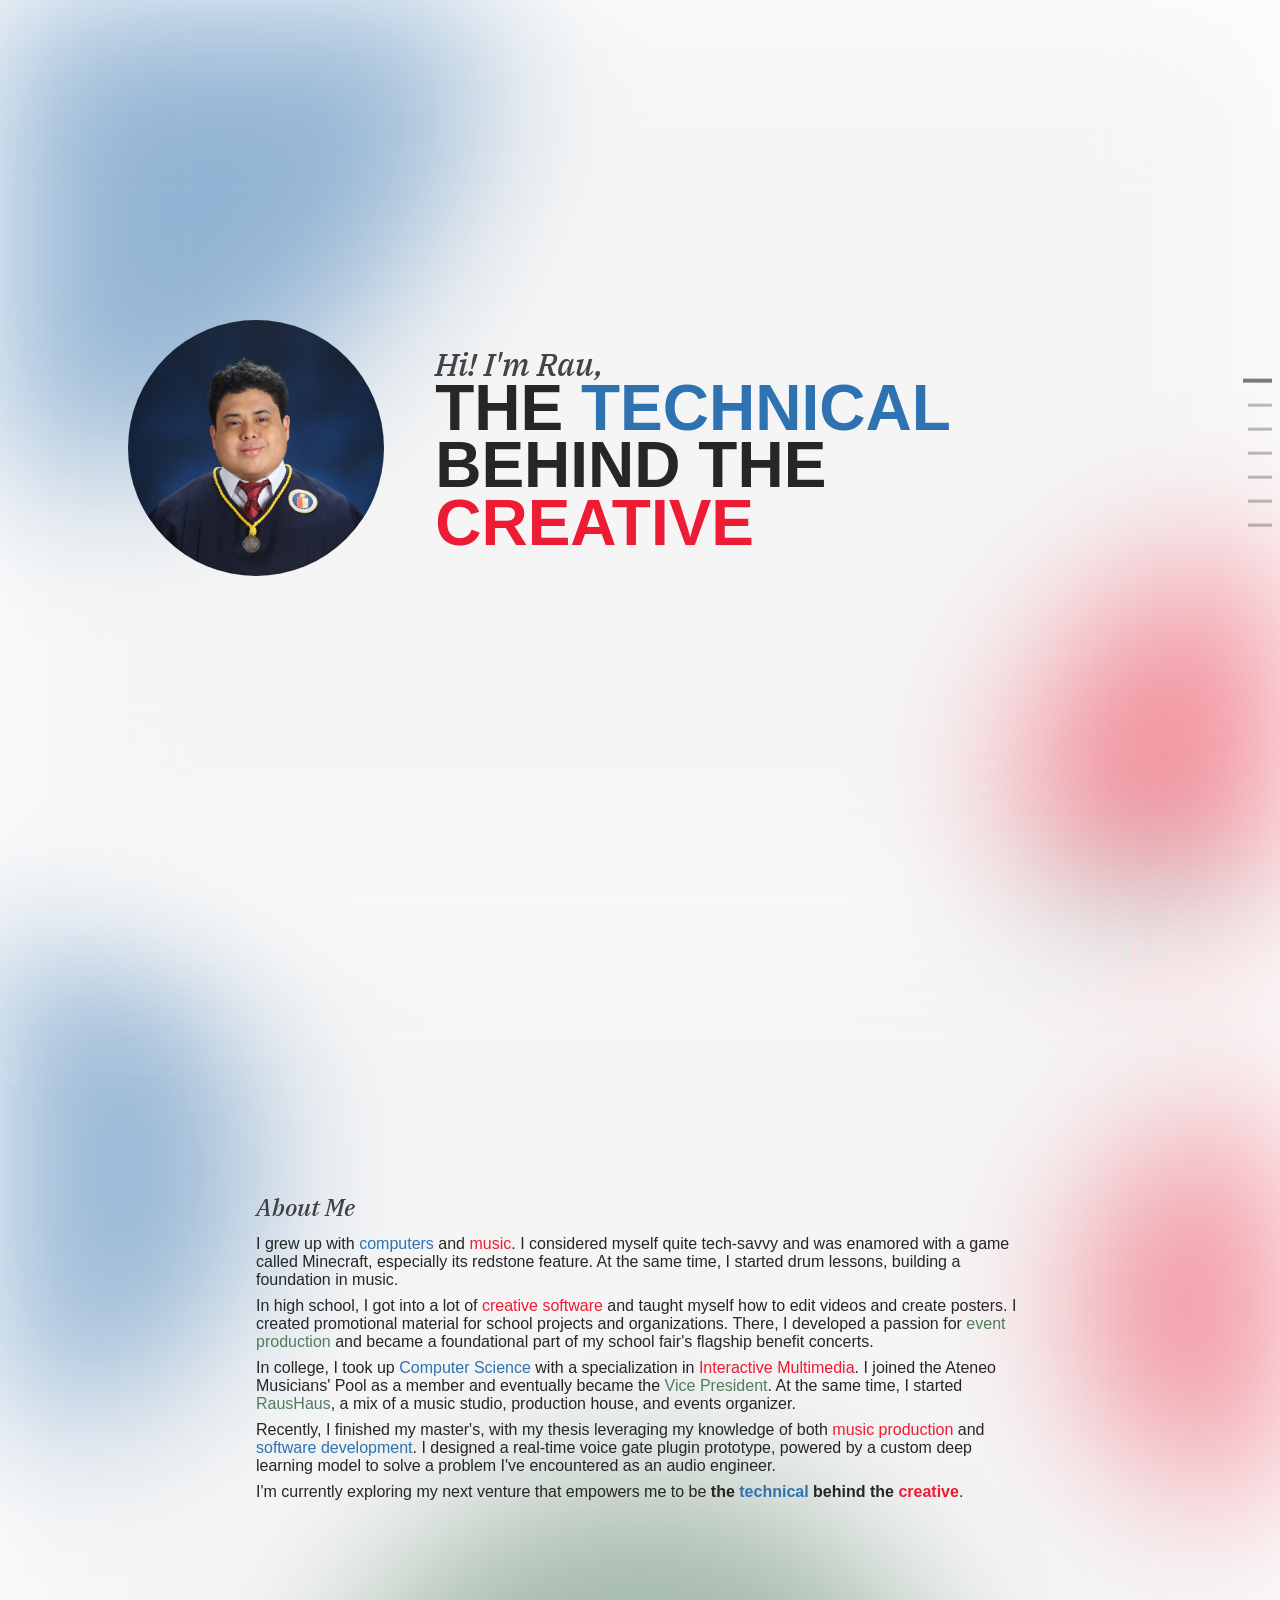
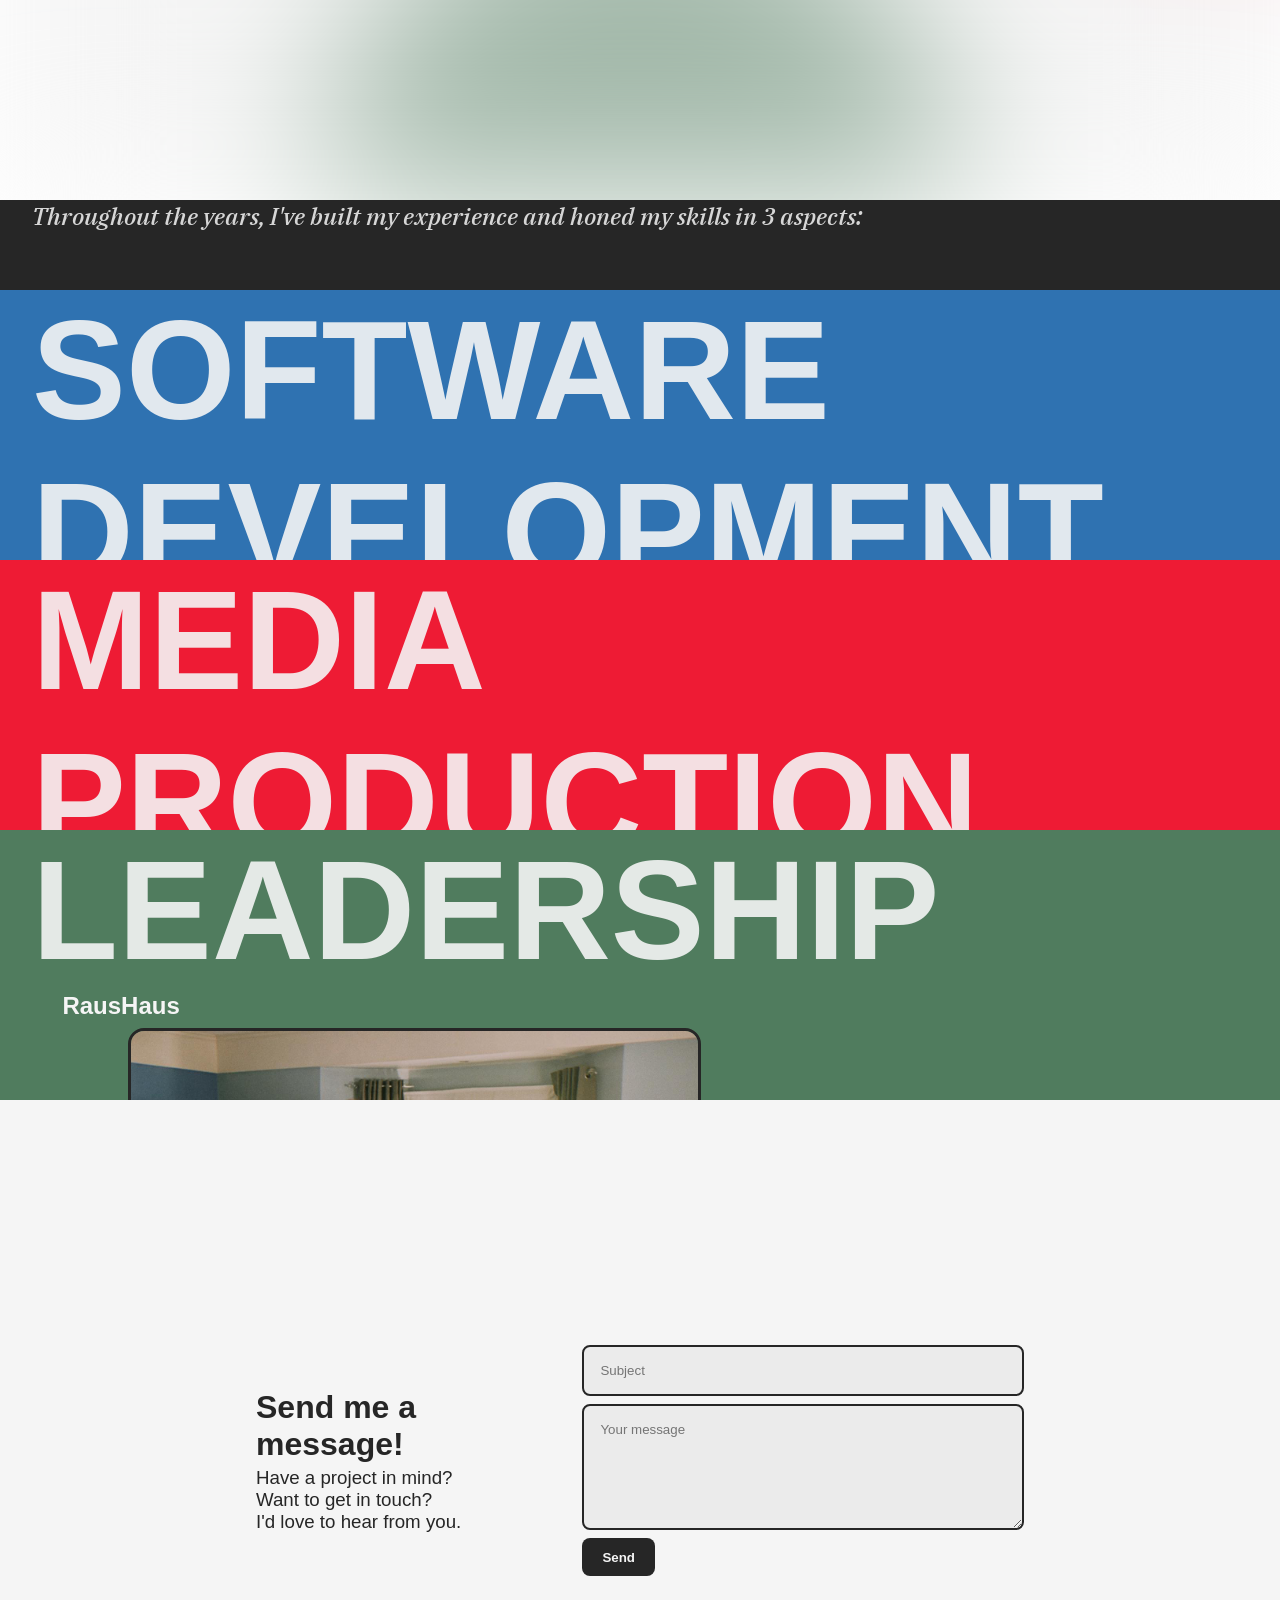
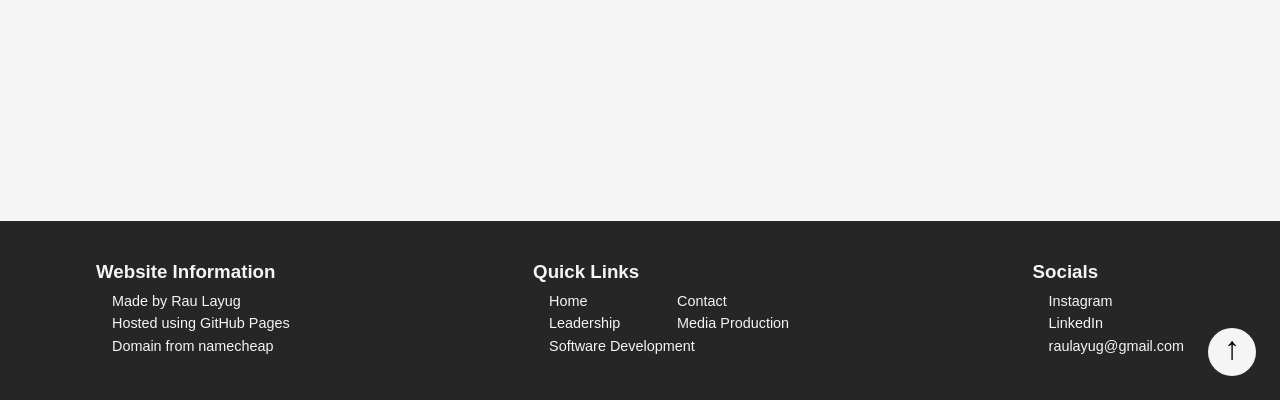
==== commit f696af08: "Fix meta description" ====
--- a/index.html
+++ b/index.html
@@ -10,9 +10,7 @@
     </style>
     <meta charset="UTF-8">
     <meta name="viewport" content="width=device-width, initial-scale=1.0">
-    <meta
-        name="Rau Layug's Portfolio Website"
-        content="I'm a recent BS/MS Computer Science graduate with a knack for multimedia a proven track record for leadership. I'm currently exploring my next venture that empowers me to be the technical behind the creative.">
+    <meta name="description" content="I'm a recent BS/MS Computer Science graduate with a knack for multimedia a proven track record for leadership. I'm currently exploring my next venture that empowers me to be the technical behind the creative.">
     <title>Rau Layug</title>
     <link rel="stylesheet" href="css/style.css">
     <script src="js/main.js" defer></script>
@@ -256,7 +254,7 @@
                         <!-- frameworks & libraries -->
                         <div class="skill-category">
                             <h3 class="label bg-accent-1">Frameworks &amp; Libraries</h3>
-                            <ul class="category-element-container">
+                            <div class="category-element-container">
                                 <div class="category-element hoverable" data-picture="juce" data-name="JUCE" data-href="https://juce.com/"></div>
                                 <div class="category-element hoverable" data-picture="nltk" data-name="Natural Language Toolkit" data-href="https://www.nltk.org/"></div>
                                 <div class="category-element hoverable" data-picture="numpy" data-name="NumPy" data-href="https://numpy.org/"></div>
@@ -264,17 +262,17 @@
                                 <div class="category-element hoverable" data-picture="pytorch" data-name="PyTorch" data-href="https://pytorch.org/"></div>
                                 <div class="category-element hoverable" data-picture="scikit_learn" data-name="scikit-learn" data-href="http://scikit-learn.org/"></div>
                                 <div class="category-element hoverable" data-picture="seaborn" data-name="Seaborn" data-href="https://seaborn.pydata.org/"></div>
-                            </ul>
+                            </div>
                         </div>
 
                         <!-- tools & platforms -->
                         <div class="skill-category">
                             <h3 class="label bg-accent-1">Tools &amp; Platforms</h3>
-                            <ul class="category-element-container">
+                            <div class="category-element-container">
                                 <div class="category-element hoverable" data-picture="colab" data-name="Google Colab" data-href="https://colab.research.google.com/"></div>
                                 <div class="category-element hoverable" data-picture="github" data-name="GitHub" data-href="https://github.com/"></div>
                                 <div class="category-element hoverable" data-picture="vscode" data-name="Visual Studio Code" data-href="https://code.visualstudio.com/"></div>
-                            </ul>
+                            </div>
                         </div>
                     </div>
 
--- a/css/style.css
+++ b/css/style.css
@@ -221,14 +221,14 @@
         justify-content: flex-end;
 
         width: 3rem;
-        padding: 0.5rem 0 0.5rem 0.5rem;
+        padding: 0.8rem 0 0.5rem 0.5rem;
         border: none;
         background-color: transparent;
         cursor: pointer;
 
         .scroll-line-visual {
             width: 1.5rem;
-            height: 0.15rem;
+            height: 0.2rem;
             background-color: var(--black);
             opacity: 0.3;
             transition: width 0.3s ease-in-out, opacity 0.3s ease-in-out;
@@ -256,7 +256,7 @@
         &:hover .scroll-line-visual,
         &.active .scroll-line-visual {
             width: 1.8rem;
-            height: 0.2rem;
+            height: 0.25rem;
             opacity: 60%;
         }
 
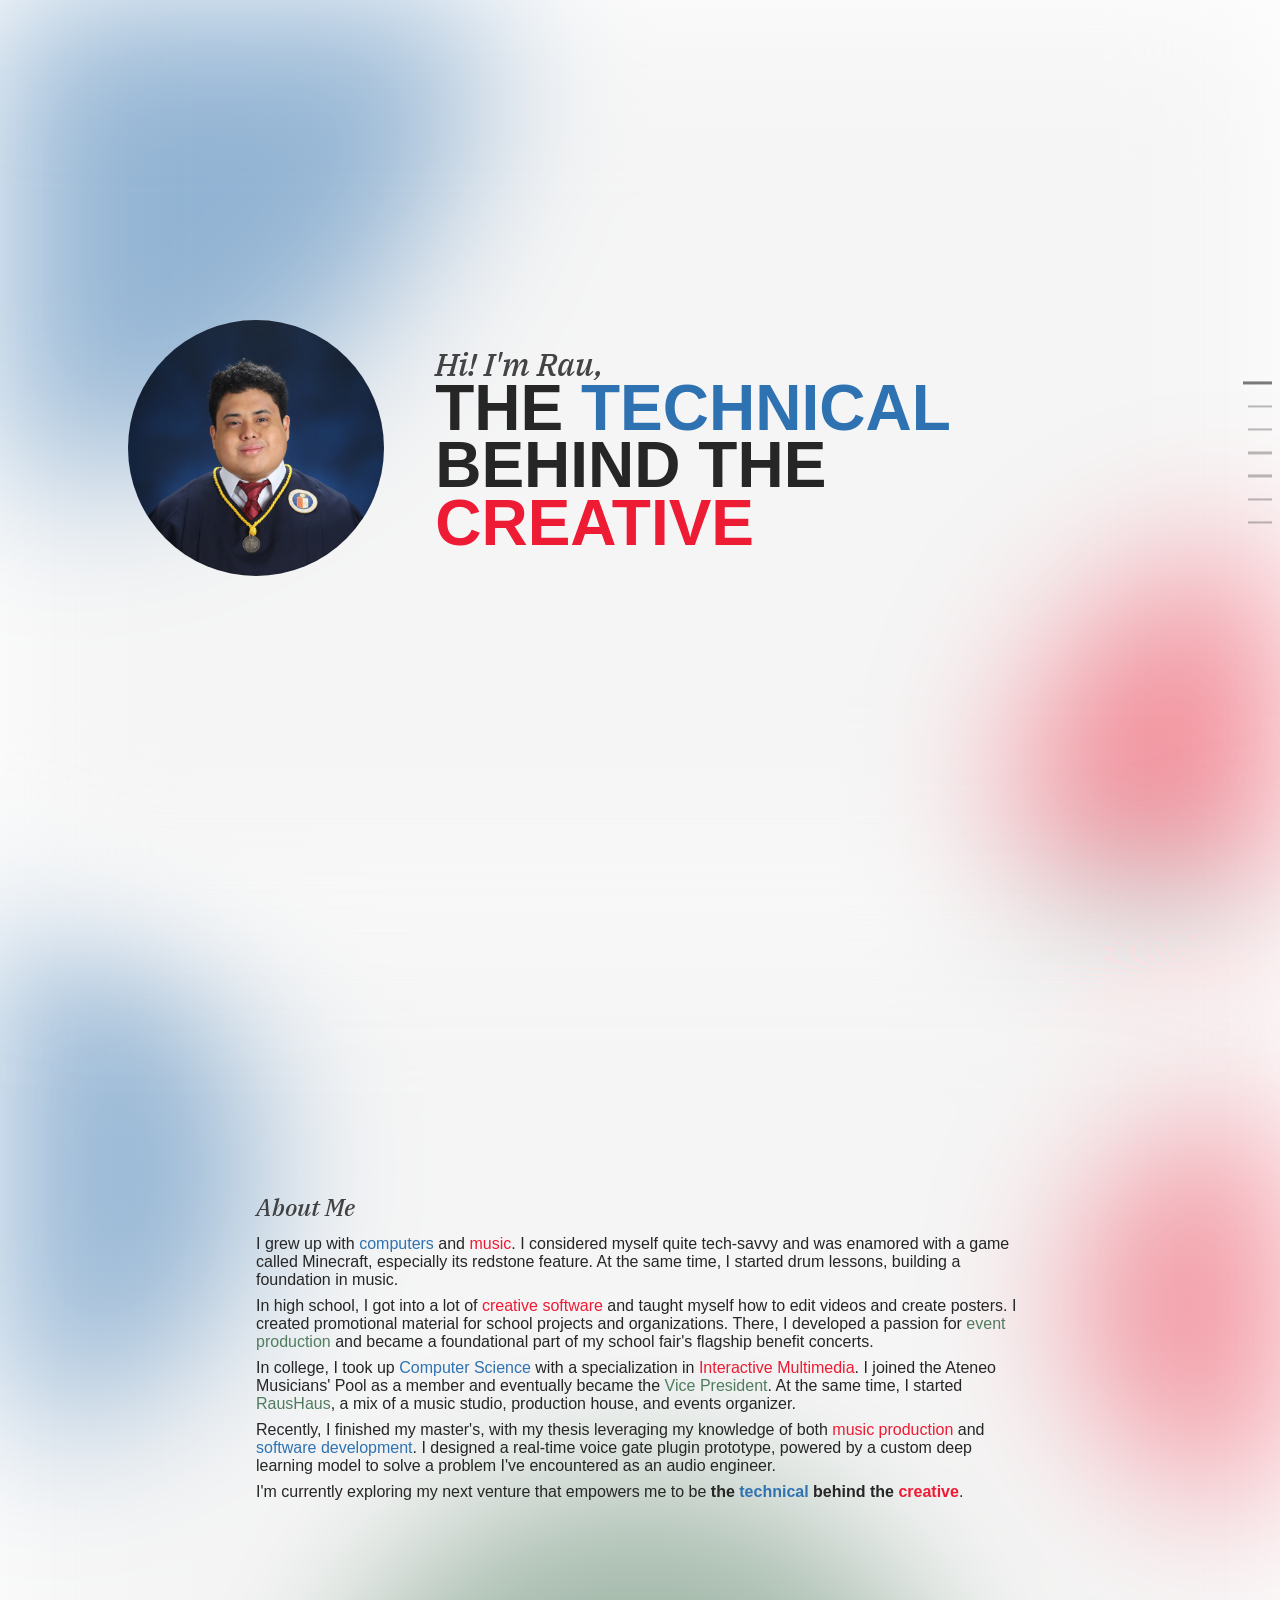
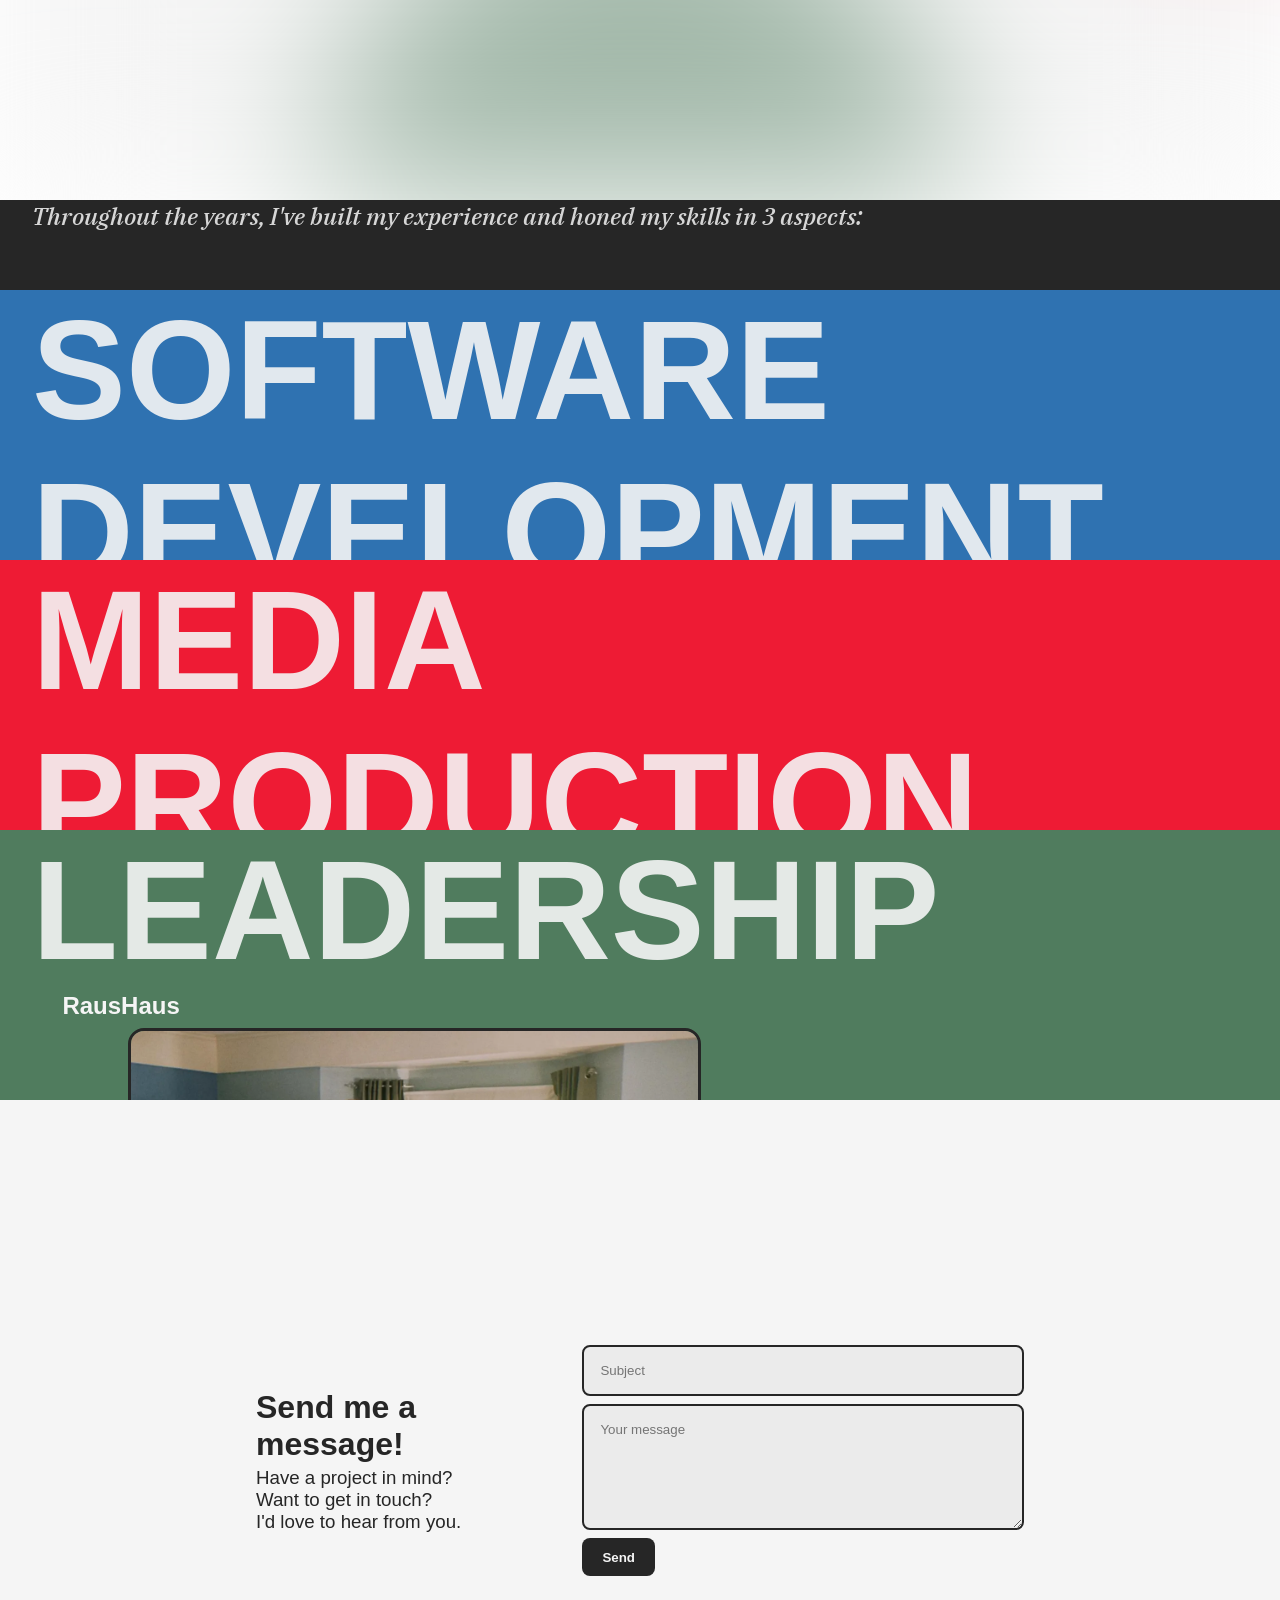
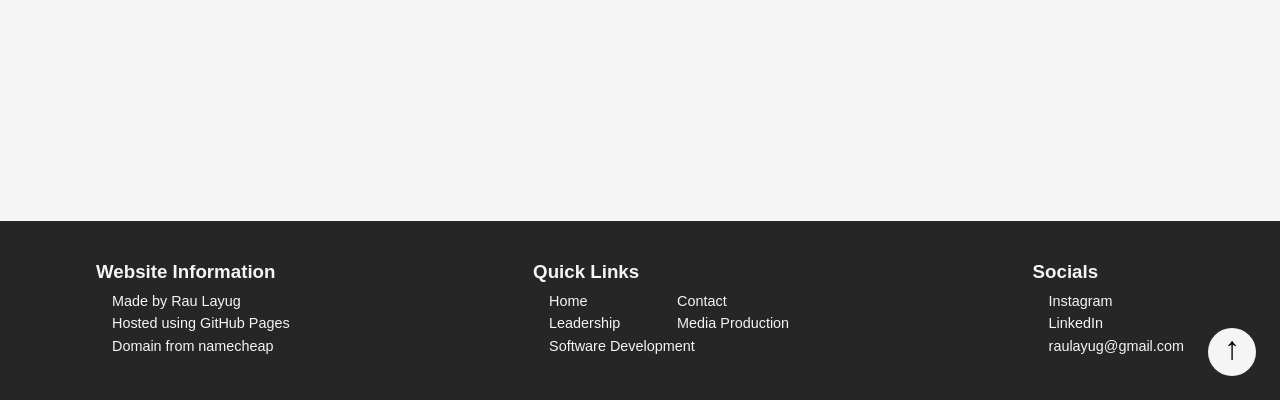
==== commit a66b5f35: "Convert images to webp and scale down" ====
--- a/index.html
+++ b/index.html
@@ -1,8 +1,8 @@
 <!DOCTYPE html>
 <html lang="en" class="hide-scrollbar">
-<link rel="apple-touch-icon" sizes="180x180" href="assets/favicon/apple-touch-icon.png">
-<link rel="icon" type="image/png" sizes="32x32" href="assets/favicon/favicon-32x32.png">
-<link rel="icon" type="image/png" sizes="16x16" href="assets/favicon/favicon-16x16.png">
+<link rel="apple-touch-icon" sizes="180x180" href="assets/favicon/apple-touch-icon.webp">
+<link rel="icon" type="image/webp" sizes="32x32" href="assets/favicon/favicon-32x32.webp">
+<link rel="icon" type="image/webp" sizes="16x16" href="assets/favicon/favicon-16x16.webp">
 <link rel="manifest" href="assets/favicon/site.webmanifest">
 <head>
     <style>
@@ -159,7 +159,7 @@
                                 <p class="desc">The reduced feature set paired with Affinity Propagation gave the most analytically valuable results.</p>
                                 <p class="tech">Python, scikit-learn, jSymbolic, Google Sheets</p>
                                 <hr>
-                                <a href="/assets/images/research/undergrad_thesis_poster.jpg" class="button" target="_blank">Thesis Poster</a>
+                                <a href="/assets/images/research/undergrad_thesis_poster.webp" class="button" target="_blank">Thesis Poster</a>
                             </div>
                             <div class="research google-sans-flex-normal" data-tab-name="Host OS Hypervisor Comparative Analysis">
                                 <h3 class="title">Comparative Analysis of the Impact of Host Operating System on the Performance of Type 2 Hypervisors</h3>
@@ -187,7 +187,7 @@
                         <!-- Portfolio Website -->
                         <div class="project left">
                             <div class="media">
-                                <img loading="lazy" class="expandable-image border-out" src="assets/images/software-development/portfolio_website.png" alt="personal portfolio website">
+                                <img loading="lazy" class="expandable-image border-out" src="assets/images/software-development/portfolio_website.webp" alt="personal portfolio website">
                             </div>
                             <div class="text" data-flex-basis="50">
                                 <h2 class="ibm-plex-serif-medium-italic">Portfolio Website</h2>
@@ -202,10 +202,10 @@
                         <div class="project right">
                             <div class="media">
                                 <div class="voice-gate-grid">
-                                    <img loading="lazy" class="expandable-image border-out" src="assets/images/software-development/inference_thread.jpeg" alt="inference thread containing the model">
-                                    <img loading="lazy" class="expandable-image border-out" src="assets/images/software-development/main_thread.jpeg" alt="main audio processing thread">
-                                    <img loading="lazy" class="expandable-image border-in" src="assets/images/software-development/embedding_menu.jpeg" alt="embedding submenu">
-                                    <img loading="lazy" class="expandable-image border-in" src="assets/images/software-development/voice_gate_ui.jpeg" alt="voice gate menu ui">
+                                    <img loading="lazy" class="expandable-image border-out" src="assets/images/software-development/inference_thread.webp" alt="inference thread containing the model">
+                                    <img loading="lazy" class="expandable-image border-out" src="assets/images/software-development/main_thread.webp" alt="main audio processing thread">
+                                    <img loading="lazy" class="expandable-image border-in" src="assets/images/software-development/embedding_menu.webp" alt="embedding submenu">
+                                    <img loading="lazy" class="expandable-image border-in" src="assets/images/software-development/voice_gate_ui.webp" alt="voice gate menu ui">
                                 </div>
                             </div>
                             <div class="text" data-flex-basis="50">
@@ -279,7 +279,7 @@
                     <h2 class="ibm-plex-serif-medium-italic">Courses</h2>
                     <div class="courses google-sans-flex-normal">
                         <div class="course-entry box-shadow">
-                            <img loading="lazy" src="assets/images/software-development/the_odin_project.png" alt="">
+                            <img loading="lazy" src="assets/images/software-development/the_odin_project.webp" alt="">
                             <div class="text">
                                 <h3 class="title">Web Development Foundations</h3>
                                 <div class="foundation">The Odin Project</div>
@@ -288,7 +288,7 @@
                         </div>
 
                         <div class="course-entry box-shadow">
-                            <img loading="lazy" src="assets/images/software-development/udemy.jpg" alt="">
+                            <img loading="lazy" src="assets/images/software-development/udemy.webp" alt="">
                             <div class="text">
                                 <h3 class="title">Speaker Recognition by Quan Wang</h3>
                                 <div class="foundation">Udemy</div>
@@ -469,8 +469,8 @@
                     <h1 class="google-sans-flex-extrabold">RausHaus</h1>
                     <div class="entry left">
                         <div class="media">
-                            <img class="expandable-image border-out" data-width="49" loading="lazy" src="assets/images/leadership/raushaus/bedroom1.jpg" alt="my bedroom back in 2020">
-                            <img class="expandable-image border-out" data-width="49" loading="lazy" src="assets/images/leadership/raushaus/bedroom2.jpg" alt="my bedroom back in 2020">
+                            <img class="expandable-image border-out" data-width="49" loading="lazy" src="assets/images/leadership/raushaus/bedroom1.webp" alt="my bedroom back in 2020">
+                            <img class="expandable-image border-out" data-width="49" loading="lazy" src="assets/images/leadership/raushaus/bedroom2.webp" alt="my bedroom back in 2020">
                             <p>My highschool friends and I DIYing a recorded session</p>
                         </div>
                         <div class="text">
@@ -482,8 +482,8 @@
 
                     <div class="entry right">
                         <div class="media">
-                            <img class="expandable-image border-out" data-width="49" loading="lazy" src="assets/images/leadership/raushaus/studio1.png" alt="editing a live session">
-                            <img class="expandable-image border-out" data-width="49" loading="lazy" src="assets/images/leadership/raushaus/studio3.png" alt="dj'ing session">
+                            <img class="expandable-image border-out" data-width="49" loading="lazy" src="assets/images/leadership/raushaus/studio1.webp" alt="editing a live session">
+                            <img class="expandable-image border-out" data-width="49" loading="lazy" src="assets/images/leadership/raushaus/studio3.webp" alt="dj'ing session">
                             <p>The RausHaus Studio</p>
                         </div>
                         <div class="text">
@@ -496,8 +496,8 @@
 
                     <div class="entry left">
                         <div class="media">
-                            <img class="expandable-image border-out" data-width="45" loading="lazy" src="assets/images/leadership/raushaus/the_haus_anniv1.jpg" alt="the haus anniversary 1">
-                            <img class="expandable-image border-out" data-width="45" loading="lazy" src="assets/images/leadership/raushaus/the_haus_anniv2.jpg" alt="the haus anniversary 2">
+                            <img class="expandable-image border-out" data-width="45" loading="lazy" src="assets/images/leadership/raushaus/the_haus_anniv1.webp" alt="the haus anniversary 1">
+                            <img class="expandable-image border-out" data-width="45" loading="lazy" src="assets/images/leadership/raushaus/the_haus_anniv2.webp" alt="the haus anniversary 2">
                             <p>The Haus Anniversaries</p>
                         </div>
                         <div class="text">
@@ -509,7 +509,7 @@
 
                     <div class="entry right">
                         <div class="media">
-                            <img class="expandable-image border-out" data-width="80" loading="lazy" src="assets/images/leadership/raushaus/studio2.png" alt="live at raushaus recording session">
+                            <img class="expandable-image border-out" data-width="80" loading="lazy" src="assets/images/leadership/raushaus/studio2.webp" alt="live at raushaus recording session">
                             <p>Live at RausHaus Recording Session</p>
                         </div>
                         <div class="text">
@@ -521,10 +521,10 @@
 
                     <div class="entry left">
                         <div class="media events-grid">
-                            <img class="expandable-image border-out" data-width="100" loading="lazy" src="assets/images/leadership/raushaus/kibutzi.jpg" alt="kibutzi in the haus poster">
-                            <img class="expandable-image border-out" data-width="100" loading="lazy" src="assets/images/leadership/raushaus/lucy_dee.jpg" alt="lucy dee ep launch poster">
-                            <img class="expandable-image border-out" data-width="100" loading="lazy" src="assets/images/leadership/raushaus/lagooon_launch.jpg" alt="lagooon single launch poster">
-                            <img class="expandable-image border-out" data-width="100" loading="lazy" src="assets/images/leadership/raushaus/franz_guico.jpg" alt="franz guico album launch poster">
+                            <img class="expandable-image border-out" data-width="100" loading="lazy" src="assets/images/leadership/raushaus/kibutzi.webp" alt="kibutzi in the haus poster">
+                            <img class="expandable-image border-out" data-width="100" loading="lazy" src="assets/images/leadership/raushaus/lucy_dee.webp" alt="lucy dee ep launch poster">
+                            <img class="expandable-image border-out" data-width="100" loading="lazy" src="assets/images/leadership/raushaus/lagooon_launch.webp" alt="lagooon single launch poster">
+                            <img class="expandable-image border-out" data-width="100" loading="lazy" src="assets/images/leadership/raushaus/franz_guico.webp" alt="franz guico album launch poster">
                             <p>Various RausHaus Event Posters</p>
                         </div>
                         <div class="text">
@@ -541,8 +541,8 @@
 
                     <div class="entry right">
                         <div class="media">
-                            <img class="expandable-image border-out" data-width="38" loading="lazy" src="assets/images/leadership/amp/amazing wheel.jpg" alt="AMazing Logo">
-                            <img class="expandable-image border-out" data-width="58" loading="lazy" src="assets/images/leadership/amp/amazing.jpg" alt="AMazing Wheel">
+                            <img class="expandable-image border-out" data-width="38" loading="lazy" src="assets/images/leadership/amp/amazing wheel.webp" alt="AMazing Logo">
+                            <img class="expandable-image border-out" data-width="58" loading="lazy" src="assets/images/leadership/amp/amazing.webp" alt="AMazing Wheel">
                             <p>My AMazing Initiative</p>
                         </div>
                         <div class="text">
@@ -555,9 +555,9 @@
 
                     <div class="entry left">
                         <div class="media">
-                            <img class="expandable-image border-out" data-width="32" loading="lazy" src="assets/images/leadership/amp/workshop1.jpg" alt="audience listening to the workshop">
-                            <img class="expandable-image border-out" data-width="32" loading="lazy" src="assets/images/leadership/amp/workshop2.jpg" alt="toneejay introduction">
-                            <img class="expandable-image border-out" data-width="32" loading="lazy" src="assets/images/leadership/amp/workshop3.jpg" alt="toneejay presenting">
+                            <img class="expandable-image border-out" data-width="32" loading="lazy" src="assets/images/leadership/amp/workshop1.webp" alt="audience listening to the workshop">
+                            <img class="expandable-image border-out" data-width="32" loading="lazy" src="assets/images/leadership/amp/workshop2.webp" alt="toneejay introduction">
+                            <img class="expandable-image border-out" data-width="32" loading="lazy" src="assets/images/leadership/amp/workshop3.webp" alt="toneejay presenting">
                             <p>TONEEJAY x Jess & Pat's Songwriting Workshop</p>
                         </div>
                         <div class="text">
@@ -570,7 +570,7 @@
 
                     <div class="entry right">
                         <div class="media">
-                            <img class="expandable-image border-out" data-width="80" loading="lazy" src="assets/images/leadership/amp/officers.jpg" alt="amp27 officer group picture">
+                            <img class="expandable-image border-out" data-width="80" loading="lazy" src="assets/images/leadership/amp/officers.webp" alt="amp27 officer group picture">
                             <p>AMP27 Officers</p>
                         </div>
                         <div class="text">
@@ -585,8 +585,8 @@
                     <h1 class="google-sans-flex-extrabold">Volunteer Work</h1>
                     <div class="entry left">
                         <div class="media">
-                            <img class="expandable-image border-out" data-width="40" loading="lazy" src="assets/images/leadership/volunteer/pr1mero.jpg" alt="pr1mero: sulyap poster">
-                            <img class="expandable-image border-out" data-width="40" loading="lazy" src="assets/images/leadership/volunteer/yugto.jpg" alt="paralaya: yugto poster">
+                            <img class="expandable-image border-out" data-width="40" loading="lazy" src="assets/images/leadership/volunteer/pr1mero.webp" alt="pr1mero: sulyap poster">
+                            <img class="expandable-image border-out" data-width="40" loading="lazy" src="assets/images/leadership/volunteer/yugto.webp" alt="paralaya: yugto poster">
                             <p>Ateneo Senior High School Music Event Posters</p>
                         </div>
                         <div class="text">
@@ -599,7 +599,7 @@
 
                     <div class="entry right">
                         <div class="media">
-                            <img class="expandable-image border-out" data-width="40" loading="lazy" src="assets/images/leadership/volunteer/kinabookasan.jpg" alt="kinabookasan tournament poster">
+                            <img class="expandable-image border-out" data-width="40" loading="lazy" src="assets/images/leadership/volunteer/kinabookasan.webp" alt="kinabookasan tournament poster">
                             <p>KinaBOOKasan Benefit Tournament Poster</p>
                         </div>
                         <div class="text">
@@ -612,8 +612,8 @@
                     
                     <div class="entry left">
                         <div class="media">
-                            <img class="expandable-image border-out" data-width="45" loading="lazy" src="assets/images/leadership/volunteer/klimaksyon1.jpg" alt="klimaksyon day 1 poster">
-                            <img class="expandable-image border-out" data-width="45" loading="lazy" src="assets/images/leadership/volunteer/klimaksyon2.jpg" alt="klimaksyon day 2 poster">
+                            <img class="expandable-image border-out" data-width="45" loading="lazy" src="assets/images/leadership/volunteer/klimaksyon1.webp" alt="klimaksyon day 1 poster">
+                            <img class="expandable-image border-out" data-width="45" loading="lazy" src="assets/images/leadership/volunteer/klimaksyon2.webp" alt="klimaksyon day 2 poster">
                             <p>KlimAksyon Webinar Poster</p>
                         </div>
                         <div class="text">
--- a/css/style.css
+++ b/css/style.css
@@ -220,15 +220,15 @@
         align-items: center;
         justify-content: flex-end;
 
-        width: 3rem;
-        padding: 0.8rem 0 0.5rem 0.5rem;
+        width: 3.5rem;
+        padding: 0.8rem 0 0.5rem 1rem;
         border: none;
         background-color: transparent;
         cursor: pointer;
 
         .scroll-line-visual {
             width: 1.5rem;
-            height: 0.2rem;
+            height: 0.15rem;
             background-color: var(--black);
             opacity: 0.3;
             transition: width 0.3s ease-in-out, opacity 0.3s ease-in-out;
@@ -238,7 +238,7 @@
             position: absolute;
             top: 50%;
             right: 90%;
-            transform: translateY(-50%);
+            transform: translateY(-50%) translateX(0.5rem);
 
             padding: 0.4rem 0.75rem;
             border-radius: 0.3rem;
@@ -256,7 +256,7 @@
         &:hover .scroll-line-visual,
         &.active .scroll-line-visual {
             width: 1.8rem;
-            height: 0.25rem;
+            height: 0.2rem;
             opacity: 60%;
         }
 
